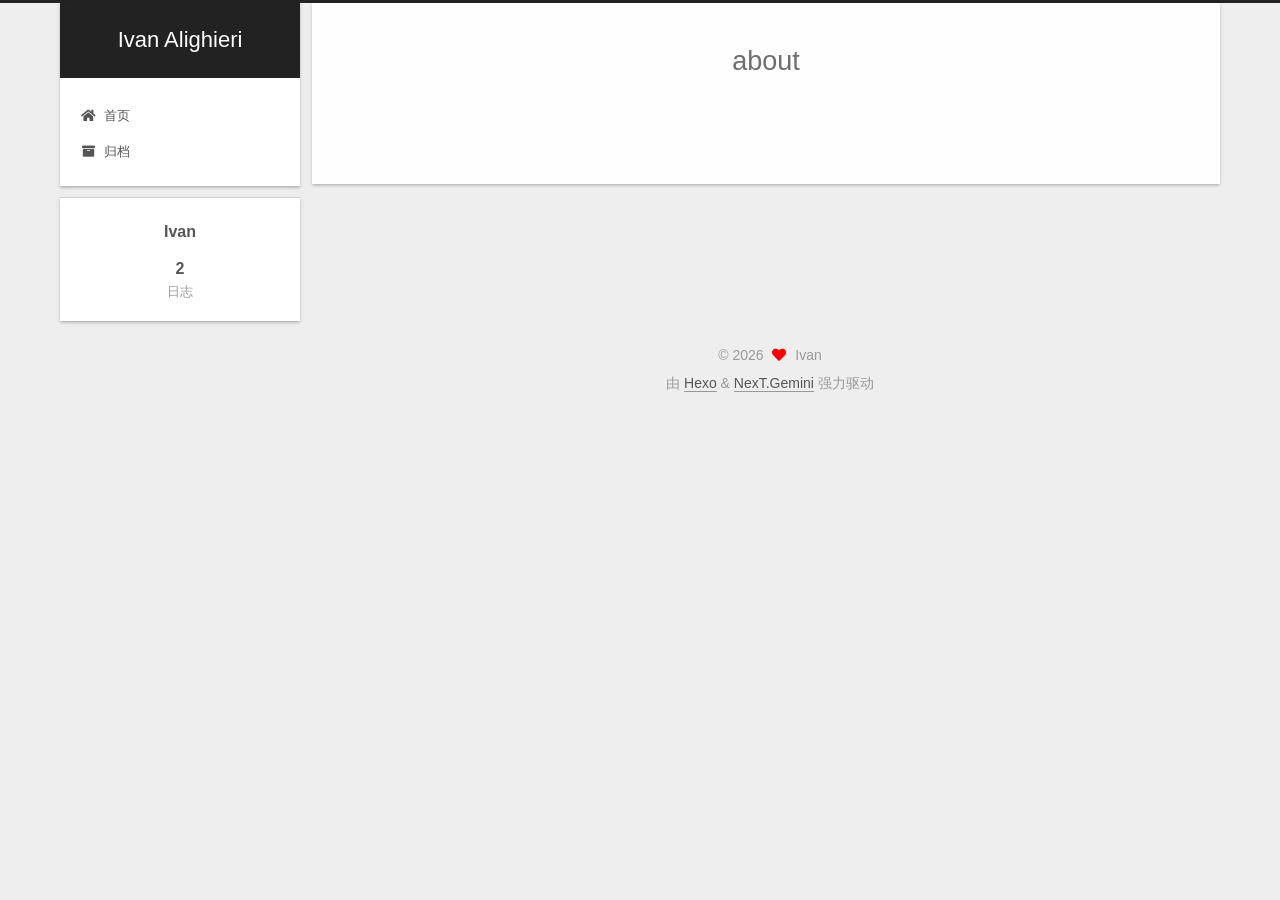
==== about/index.html @ df22a220 "Site updated: 2026-06-18 10:37:59" ====
<!DOCTYPE html>
<html lang="zh-CN">
<head>
  <meta charset="UTF-8">
<meta name="viewport" content="width=device-width, initial-scale=1, maximum-scale=2">
<meta name="theme-color" content="#222">
<meta name="generator" content="Hexo 7.3.0">
  <link rel="apple-touch-icon" sizes="180x180" href="/images/apple-touch-icon-next.png">
  <link rel="icon" type="image/png" sizes="32x32" href="/images/favicon-32x32-next.png">
  <link rel="icon" type="image/png" sizes="16x16" href="/images/favicon-16x16-next.png">
  <link rel="mask-icon" href="/images/logo.svg" color="#222">

<link rel="stylesheet" href="/css/main.css">


<link rel="stylesheet" href="/lib/font-awesome/css/all.min.css">

<script id="hexo-configurations">
    var NexT = window.NexT || {};
    var CONFIG = {"hostname":"example.com","root":"/","scheme":"Gemini","version":"7.8.0","exturl":false,"sidebar":{"position":"left","display":"post","padding":18,"offset":12,"onmobile":false},"copycode":{"enable":false,"show_result":false,"style":null},"back2top":{"enable":true,"sidebar":false,"scrollpercent":false},"bookmark":{"enable":false,"color":"#222","save":"auto"},"fancybox":false,"mediumzoom":false,"lazyload":false,"pangu":false,"comments":{"style":"tabs","active":null,"storage":true,"lazyload":false,"nav":null},"algolia":{"hits":{"per_page":10},"labels":{"input_placeholder":"Search for Posts","hits_empty":"We didn't find any results for the search: ${query}","hits_stats":"${hits} results found in ${time} ms"}},"localsearch":{"enable":false,"trigger":"auto","top_n_per_article":1,"unescape":false,"preload":false},"motion":{"enable":true,"async":false,"transition":{"post_block":"fadeIn","post_header":"slideDownIn","post_body":"slideDownIn","coll_header":"slideLeftIn","sidebar":"slideUpIn"}}};
  </script>

  <meta property="og:type" content="website">
<meta property="og:title" content="about">
<meta property="og:url" content="http://example.com/about/index.html">
<meta property="og:site_name" content="Ivan Alighieri">
<meta property="og:locale" content="zh_CN">
<meta property="article:published_time" content="2026-06-18T02:36:50.000Z">
<meta property="article:modified_time" content="2026-06-18T02:36:50.445Z">
<meta property="article:author" content="Ivan">
<meta name="twitter:card" content="summary">

<link rel="canonical" href="http://example.com/about/">


<script id="page-configurations">
  // https://hexo.io/docs/variables.html
  CONFIG.page = {
    sidebar: "",
    isHome : false,
    isPost : false,
    lang   : 'zh-CN'
  };
</script>

  <title>about | Ivan Alighieri
</title>
  






  <noscript>
  <style>
  .use-motion .brand,
  .use-motion .menu-item,
  .sidebar-inner,
  .use-motion .post-block,
  .use-motion .pagination,
  .use-motion .comments,
  .use-motion .post-header,
  .use-motion .post-body,
  .use-motion .collection-header { opacity: initial; }

  .use-motion .site-title,
  .use-motion .site-subtitle {
    opacity: initial;
    top: initial;
  }

  .use-motion .logo-line-before i { left: initial; }
  .use-motion .logo-line-after i { right: initial; }
  </style>
</noscript>

</head>

<body itemscope itemtype="http://schema.org/WebPage">
  <div class="container use-motion">
    <div class="headband"></div>

    <header class="header" itemscope itemtype="http://schema.org/WPHeader">
      <div class="header-inner"><div class="site-brand-container">
  <div class="site-nav-toggle">
    <div class="toggle" aria-label="切换导航栏">
      <span class="toggle-line toggle-line-first"></span>
      <span class="toggle-line toggle-line-middle"></span>
      <span class="toggle-line toggle-line-last"></span>
    </div>
  </div>

  <div class="site-meta">

    <a href="/" class="brand" rel="start">
      <span class="logo-line-before"><i></i></span>
      <h1 class="site-title">Ivan Alighieri</h1>
      <span class="logo-line-after"><i></i></span>
    </a>
  </div>

  <div class="site-nav-right">
    <div class="toggle popup-trigger">
    </div>
  </div>
</div>




<nav class="site-nav">
  <ul id="menu" class="main-menu menu">
        <li class="menu-item menu-item-home">

    <a href="/" rel="section"><i class="fa fa-home fa-fw"></i>首页</a>

  </li>
        <li class="menu-item menu-item-archives">

    <a href="/archives/" rel="section"><i class="fa fa-archive fa-fw"></i>归档</a>

  </li>
  </ul>
</nav>




</div>
    </header>

    
  <div class="back-to-top">
    <i class="fa fa-arrow-up"></i>
    <span>0%</span>
  </div>


    <main class="main">
      <div class="main-inner">
        <div class="content-wrap">
          
  
  

          <div class="content page posts-expand">
            

    
    
    
    <div class="post-block" lang="zh-CN">
      <header class="post-header">

<h1 class="post-title" itemprop="name headline">about
</h1>

<div class="post-meta">
  

</div>

</header>

      
      
      
      <div class="post-body">
          
      </div>
      
      
      
    </div>
    

    
    
    


          </div>
          

<script>
  window.addEventListener('tabs:register', () => {
    let { activeClass } = CONFIG.comments;
    if (CONFIG.comments.storage) {
      activeClass = localStorage.getItem('comments_active') || activeClass;
    }
    if (activeClass) {
      let activeTab = document.querySelector(`a[href="#comment-${activeClass}"]`);
      if (activeTab) {
        activeTab.click();
      }
    }
  });
  if (CONFIG.comments.storage) {
    window.addEventListener('tabs:click', event => {
      if (!event.target.matches('.tabs-comment .tab-content .tab-pane')) return;
      let commentClass = event.target.classList[1];
      localStorage.setItem('comments_active', commentClass);
    });
  }
</script>

        </div>
          
  
  <div class="toggle sidebar-toggle">
    <span class="toggle-line toggle-line-first"></span>
    <span class="toggle-line toggle-line-middle"></span>
    <span class="toggle-line toggle-line-last"></span>
  </div>

  <aside class="sidebar">
    <div class="sidebar-inner">

      <ul class="sidebar-nav motion-element">
        <li class="sidebar-nav-toc">
          文章目录
        </li>
        <li class="sidebar-nav-overview">
          站点概览
        </li>
      </ul>

      <!--noindex-->
      <div class="post-toc-wrap sidebar-panel">
      </div>
      <!--/noindex-->

      <div class="site-overview-wrap sidebar-panel">
        <div class="site-author motion-element" itemprop="author" itemscope itemtype="http://schema.org/Person">
  <p class="site-author-name" itemprop="name">Ivan</p>
  <div class="site-description" itemprop="description"></div>
</div>
<div class="site-state-wrap motion-element">
  <nav class="site-state">
      <div class="site-state-item site-state-posts">
          <a href="/archives/">
        
          <span class="site-state-item-count">2</span>
          <span class="site-state-item-name">日志</span>
        </a>
      </div>
  </nav>
</div>



      </div>

    </div>
  </aside>
  <div id="sidebar-dimmer"></div>


      </div>
    </main>

    <footer class="footer">
      <div class="footer-inner">
        

        

<div class="copyright">
  
  &copy; 
  <span itemprop="copyrightYear">2026</span>
  <span class="with-love">
    <i class="fa fa-heart"></i>
  </span>
  <span class="author" itemprop="copyrightHolder">Ivan</span>
</div>
  <div class="powered-by">由 <a href="https://hexo.io/" class="theme-link" rel="noopener" target="_blank">Hexo</a> & <a href="https://theme-next.org/" class="theme-link" rel="noopener" target="_blank">NexT.Gemini</a> 强力驱动
  </div>

        








      </div>
    </footer>
  </div>

  
  <script src="/lib/anime.min.js"></script>
  <script src="/lib/velocity/velocity.min.js"></script>
  <script src="/lib/velocity/velocity.ui.min.js"></script>

<script src="/js/utils.js"></script>

<script src="/js/motion.js"></script>


<script src="/js/schemes/pisces.js"></script>


<script src="/js/next-boot.js"></script>




  















  

  

</body>
</html>
---- css/main.css ----
:root {
  --body-bg-color: #eee;
  --content-bg-color: #fff;
  --card-bg-color: #f5f5f5;
  --text-color: #555;
  --blockquote-color: #666;
  --link-color: #555;
  --link-hover-color: #222;
  --brand-color: #fff;
  --brand-hover-color: #fff;
  --table-row-odd-bg-color: #f9f9f9;
  --table-row-hover-bg-color: #f5f5f5;
  --menu-item-bg-color: #f5f5f5;
  --btn-default-bg: #fff;
  --btn-default-color: #555;
  --btn-default-border-color: #555;
  --btn-default-hover-bg: #222;
  --btn-default-hover-color: #fff;
  --btn-default-hover-border-color: #222;
}
html {
  line-height: 1.15; /* 1 */
  -webkit-text-size-adjust: 100%; /* 2 */
}
body {
  margin: 0;
}
main {
  display: block;
}
h1 {
  font-size: 2em;
  margin: 0.67em 0;
}
hr {
  box-sizing: content-box; /* 1 */
  height: 0; /* 1 */
  overflow: visible; /* 2 */
}
pre {
  font-family: monospace, monospace; /* 1 */
  font-size: 1em; /* 2 */
}
a {
  background: transparent;
}
abbr[title] {
  border-bottom: none; /* 1 */
  text-decoration: underline; /* 2 */
  text-decoration: underline dotted; /* 2 */
}
b,
strong {
  font-weight: bolder;
}
code,
kbd,
samp {
  font-family: monospace, monospace; /* 1 */
  font-size: 1em; /* 2 */
}
small {
  font-size: 80%;
}
sub,
sup {
  font-size: 75%;
  line-height: 0;
  position: relative;
  vertical-align: baseline;
}
sub {
  bottom: -0.25em;
}
sup {
  top: -0.5em;
}
img {
  border-style: none;
}
button,
input,
optgroup,
select,
textarea {
  font-family: inherit; /* 1 */
  font-size: 100%; /* 1 */
  line-height: 1.15; /* 1 */
  margin: 0; /* 2 */
}
button,
input {
/* 1 */
  overflow: visible;
}
button,
select {
/* 1 */
  text-transform: none;
}
button,
[type='button'],
[type='reset'],
[type='submit'] {
  -webkit-appearance: button;
}
button::-moz-focus-inner,
[type='button']::-moz-focus-inner,
[type='reset']::-moz-focus-inner,
[type='submit']::-moz-focus-inner {
  border-style: none;
  padding: 0;
}
button:-moz-focusring,
[type='button']:-moz-focusring,
[type='reset']:-moz-focusring,
[type='submit']:-moz-focusring {
  outline: 1px dotted ButtonText;
}
fieldset {
  padding: 0.35em 0.75em 0.625em;
}
legend {
  box-sizing: border-box; /* 1 */
  color: inherit; /* 2 */
  display: table; /* 1 */
  max-width: 100%; /* 1 */
  padding: 0; /* 3 */
  white-space: normal; /* 1 */
}
progress {
  vertical-align: baseline;
}
textarea {
  overflow: auto;
}
[type='checkbox'],
[type='radio'] {
  box-sizing: border-box; /* 1 */
  padding: 0; /* 2 */
}
[type='number']::-webkit-inner-spin-button,
[type='number']::-webkit-outer-spin-button {
  height: auto;
}
[type='search'] {
  outline-offset: -2px; /* 2 */
  -webkit-appearance: textfield; /* 1 */
}
[type='search']::-webkit-search-decoration {
  -webkit-appearance: none;
}
::-webkit-file-upload-button {
  font: inherit; /* 2 */
  -webkit-appearance: button; /* 1 */
}
details {
  display: block;
}
summary {
  display: list-item;
}
template {
  display: none;
}
[hidden] {
  display: none;
}
::selection {
  background: #262a30;
  color: #eee;
}
html,
body {
  height: 100%;
}
body {
  background: var(--body-bg-color);
  color: var(--text-color);
  font-family: 'Lato', "PingFang SC", "Microsoft YaHei", sans-serif;
  font-size: 1em;
  line-height: 2;
}
@media (max-width: 991px) {
  body {
    padding-left: 0 !important;
    padding-right: 0 !important;
  }
}
h1,
h2,
h3,
h4,
h5,
h6 {
  font-family: 'Lato', "PingFang SC", "Microsoft YaHei", sans-serif;
  font-weight: bold;
  line-height: 1.5;
  margin: 20px 0 15px;
}
h1 {
  font-size: 1.5em;
}
h2 {
  font-size: 1.375em;
}
h3 {
  font-size: 1.25em;
}
h4 {
  font-size: 1.125em;
}
h5 {
  font-size: 1em;
}
h6 {
  font-size: 0.875em;
}
p {
  margin: 0 0 20px 0;
}
a,
span.exturl {
  border-bottom: 1px solid #999;
  color: var(--link-color);
  outline: 0;
  text-decoration: none;
  overflow-wrap: break-word;
  word-wrap: break-word;
  cursor: pointer;
}
a:hover,
span.exturl:hover {
  border-bottom-color: var(--link-hover-color);
  color: var(--link-hover-color);
}
iframe,
img,
video {
  display: block;
  margin-left: auto;
  margin-right: auto;
  max-width: 100%;
}
hr {
  background-image: repeating-linear-gradient(-45deg, #ddd, #ddd 4px, transparent 4px, transparent 8px);
  border: 0;
  height: 3px;
  margin: 40px 0;
}
blockquote {
  border-left: 4px solid #ddd;
  color: var(--blockquote-color);
  margin: 0;
  padding: 0 15px;
}
blockquote cite::before {
  content: '-';
  padding: 0 5px;
}
dt {
  font-weight: bold;
}
dd {
  margin: 0;
  padding: 0;
}
kbd {
  background-color: #f5f5f5;
  background-image: linear-gradient(#eee, #fff, #eee);
  border: 1px solid #ccc;
  border-radius: 0.2em;
  box-shadow: 0.1em 0.1em 0.2em rgba(0,0,0,0.1);
  color: #555;
  font-family: inherit;
  padding: 0.1em 0.3em;
  white-space: nowrap;
}
.table-container {
  overflow: auto;
}
table {
  border-collapse: collapse;
  border-spacing: 0;
  font-size: 0.875em;
  margin: 0 0 20px 0;
  width: 100%;
}
tbody tr:nth-of-type(odd) {
  background: var(--table-row-odd-bg-color);
}
tbody tr:hover {
  background: var(--table-row-hover-bg-color);
}
caption,
th,
td {
  font-weight: normal;
  padding: 8px;
  vertical-align: middle;
}
th,
td {
  border: 1px solid #ddd;
  border-bottom: 3px solid #ddd;
}
th {
  font-weight: 700;
  padding-bottom: 10px;
}
td {
  border-bottom-width: 1px;
}
.btn {
  background: var(--btn-default-bg);
  border: 2px solid var(--btn-default-border-color);
  border-radius: 2px;
  color: var(--btn-default-color);
  display: inline-block;
  font-size: 0.875em;
  line-height: 2;
  padding: 0 20px;
  text-decoration: none;
  transition-property: background-color;
  transition-delay: 0s;
  transition-duration: 0.2s;
  transition-timing-function: ease-in-out;
}
.btn:hover {
  background: var(--btn-default-hover-bg);
  border-color: var(--btn-default-hover-border-color);
  color: var(--btn-default-hover-color);
}
.btn + .btn {
  margin: 0 0 8px 8px;
}
.btn .fa-fw {
  text-align: left;
  width: 1.285714285714286em;
}
.toggle {
  line-height: 0;
}
.toggle .toggle-line {
  background: #fff;
  display: inline-block;
  height: 2px;
  left: 0;
  position: relative;
  top: 0;
  transition: all 0.4s;
  vertical-align: top;
  width: 100%;
}
.toggle .toggle-line:not(:first-child) {
  margin-top: 3px;
}
.toggle.toggle-arrow .toggle-line-first {
  left: 50%;
  top: 2px;
  transform: rotate(45deg);
  width: 50%;
}
.toggle.toggle-arrow .toggle-line-middle {
  left: 2px;
  width: 90%;
}
.toggle.toggle-arrow .toggle-line-last {
  left: 50%;
  top: -2px;
  transform: rotate(-45deg);
  width: 50%;
}
.toggle.toggle-close .toggle-line-first {
  transform: rotate(-45deg);
  top: 5px;
}
.toggle.toggle-close .toggle-line-middle {
  opacity: 0;
}
.toggle.toggle-close .toggle-line-last {
  transform: rotate(45deg);
  top: -5px;
}
.highlight,
pre {
  background: #f7f7f7;
  color: #4d4d4c;
  line-height: 1.6;
  margin: 0 auto 20px;
}
pre,
code {
  font-family: consolas, Menlo, monospace, "PingFang SC", "Microsoft YaHei";
}
code {
  background: #eee;
  border-radius: 3px;
  color: #555;
  padding: 2px 4px;
  overflow-wrap: break-word;
  word-wrap: break-word;
}
.highlight *::selection {
  background: #d6d6d6;
}
.highlight pre {
  border: 0;
  margin: 0;
  padding: 10px 0;
}
.highlight table {
  border: 0;
  margin: 0;
  width: auto;
}
.highlight td {
  border: 0;
  padding: 0;
}
.highlight figcaption {
  background: #eff2f3;
  color: #4d4d4c;
  display: flex;
  font-size: 0.875em;
  justify-content: space-between;
  line-height: 1.2;
  padding: 0.5em;
}
.highlight figcaption a {
  color: #4d4d4c;
}
.highlight figcaption a:hover {
  border-bottom-color: #4d4d4c;
}
.highlight .gutter {
  -moz-user-select: none;
  -ms-user-select: none;
  -webkit-user-select: none;
  user-select: none;
}
.highlight .gutter pre {
  background: #eff2f3;
  color: #869194;
  padding-left: 10px;
  padding-right: 10px;
  text-align: right;
}
.highlight .code pre {
  background: #f7f7f7;
  padding-left: 10px;
  width: 100%;
}
.gist table {
  width: auto;
}
.gist table td {
  border: 0;
}
pre {
  overflow: auto;
  padding: 10px;
}
pre code {
  background: none;
  color: #4d4d4c;
  font-size: 0.875em;
  padding: 0;
  text-shadow: none;
}
pre .deletion {
  background: #fdd;
}
pre .addition {
  background: #dfd;
}
pre .meta {
  color: #eab700;
  -moz-user-select: none;
  -ms-user-select: none;
  -webkit-user-select: none;
  user-select: none;
}
pre .comment {
  color: #8e908c;
}
pre .variable,
pre .attribute,
pre .tag,
pre .name,
pre .regexp,
pre .ruby .constant,
pre .xml .tag .title,
pre .xml .pi,
pre .xml .doctype,
pre .html .doctype,
pre .css .id,
pre .css .class,
pre .css .pseudo {
  color: #c82829;
}
pre .number,
pre .preprocessor,
pre .built_in,
pre .builtin-name,
pre .literal,
pre .params,
pre .constant,
pre .command {
  color: #f5871f;
}
pre .ruby .class .title,
pre .css .rules .attribute,
pre .string,
pre .symbol,
pre .value,
pre .inheritance,
pre .header,
pre .ruby .symbol,
pre .xml .cdata,
pre .special,
pre .formula {
  color: #718c00;
}
pre .title,
pre .css .hexcolor {
  color: #3e999f;
}
pre .function,
pre .python .decorator,
pre .python .title,
pre .ruby .function .title,
pre .ruby .title .keyword,
pre .perl .sub,
pre .javascript .title,
pre .coffeescript .title {
  color: #4271ae;
}
pre .keyword,
pre .javascript .function {
  color: #8959a8;
}
.blockquote-center {
  border-left: none;
  margin: 40px 0;
  padding: 0;
  position: relative;
  text-align: center;
}
.blockquote-center .fa {
  display: block;
  opacity: 0.6;
  position: absolute;
  width: 100%;
}
.blockquote-center .fa-quote-left {
  border-top: 1px solid #ccc;
  text-align: left;
  top: -20px;
}
.blockquote-center .fa-quote-right {
  border-bottom: 1px solid #ccc;
  text-align: right;
  bottom: -20px;
}
.blockquote-center p,
.blockquote-center div {
  text-align: center;
}
.post-body .group-picture img {
  margin: 0 auto;
  padding: 0 3px;
}
.group-picture-row {
  margin-bottom: 6px;
  overflow: hidden;
}
.group-picture-column {
  float: left;
  margin-bottom: 10px;
}
.post-body .label {
  color: #555;
  display: inline;
  padding: 0 2px;
}
.post-body .label.default {
  background: #f0f0f0;
}
.post-body .label.primary {
  background: #efe6f7;
}
.post-body .label.info {
  background: #e5f2f8;
}
.post-body .label.success {
  background: #e7f4e9;
}
.post-body .label.warning {
  background: #fcf6e1;
}
.post-body .label.danger {
  background: #fae8eb;
}
.post-body .tabs {
  margin-bottom: 20px;
}
.post-body .tabs,
.tabs-comment {
  display: block;
  padding-top: 10px;
  position: relative;
}
.post-body .tabs ul.nav-tabs,
.tabs-comment ul.nav-tabs {
  display: flex;
  flex-wrap: wrap;
  margin: 0;
  margin-bottom: -1px;
  padding: 0;
}
@media (max-width: 413px) {
  .post-body .tabs ul.nav-tabs,
  .tabs-comment ul.nav-tabs {
    display: block;
    margin-bottom: 5px;
  }
}
.post-body .tabs ul.nav-tabs li.tab,
.tabs-comment ul.nav-tabs li.tab {
  border-bottom: 1px solid #ddd;
  border-left: 1px solid transparent;
  border-right: 1px solid transparent;
  border-top: 3px solid transparent;
  flex-grow: 1;
  list-style-type: none;
  border-radius: 0 0 0 0;
}
@media (max-width: 413px) {
  .post-body .tabs ul.nav-tabs li.tab,
  .tabs-comment ul.nav-tabs li.tab {
    border-bottom: 1px solid transparent;
    border-left: 3px solid transparent;
    border-right: 1px solid transparent;
    border-top: 1px solid transparent;
  }
}
@media (max-width: 413px) {
  .post-body .tabs ul.nav-tabs li.tab,
  .tabs-comment ul.nav-tabs li.tab {
    border-radius: 0;
  }
}
.post-body .tabs ul.nav-tabs li.tab a,
.tabs-comment ul.nav-tabs li.tab a {
  border-bottom: initial;
  display: block;
  line-height: 1.8;
  outline: 0;
  padding: 0.25em 0.75em;
  text-align: center;
  transition-delay: 0s;
  transition-duration: 0.2s;
  transition-timing-function: ease-out;
}
.post-body .tabs ul.nav-tabs li.tab a i,
.tabs-comment ul.nav-tabs li.tab a i {
  width: 1.285714285714286em;
}
.post-body .tabs ul.nav-tabs li.tab.active,
.tabs-comment ul.nav-tabs li.tab.active {
  border-bottom: 1px solid transparent;
  border-left: 1px solid #ddd;
  border-right: 1px solid #ddd;
  border-top: 3px solid #fc6423;
}
@media (max-width: 413px) {
  .post-body .tabs ul.nav-tabs li.tab.active,
  .tabs-comment ul.nav-tabs li.tab.active {
    border-bottom: 1px solid #ddd;
    border-left: 3px solid #fc6423;
    border-right: 1px solid #ddd;
    border-top: 1px solid #ddd;
  }
}
.post-body .tabs ul.nav-tabs li.tab.active a,
.tabs-comment ul.nav-tabs li.tab.active a {
  color: var(--link-color);
  cursor: default;
}
.post-body .tabs .tab-content .tab-pane,
.tabs-comment .tab-content .tab-pane {
  border: 1px solid #ddd;
  border-top: 0;
  padding: 20px 20px 0 20px;
  border-radius: 0;
}
.post-body .tabs .tab-content .tab-pane:not(.active),
.tabs-comment .tab-content .tab-pane:not(.active) {
  display: none;
}
.post-body .tabs .tab-content .tab-pane.active,
.tabs-comment .tab-content .tab-pane.active {
  display: block;
}
.post-body .tabs .tab-content .tab-pane.active:nth-of-type(1),
.tabs-comment .tab-content .tab-pane.active:nth-of-type(1) {
  border-radius: 0 0 0 0;
}
@media (max-width: 413px) {
  .post-body .tabs .tab-content .tab-pane.active:nth-of-type(1),
  .tabs-comment .tab-content .tab-pane.active:nth-of-type(1) {
    border-radius: 0;
  }
}
.post-body .note {
  border-radius: 3px;
  margin-bottom: 20px;
  padding: 1em;
  position: relative;
  border: 1px solid #eee;
  border-left-width: 5px;
}
.post-body .note h2,
.post-body .note h3,
.post-body .note h4,
.post-body .note h5,
.post-body .note h6 {
  margin-top: 0;
  border-bottom: initial;
  margin-bottom: 0;
  padding-top: 0;
}
.post-body .note p:first-child,
.post-body .note ul:first-child,
.post-body .note ol:first-child,
.post-body .note table:first-child,
.post-body .note pre:first-child,
.post-body .note blockquote:first-child,
.post-body .note img:first-child {
  margin-top: 0;
}
.post-body .note p:last-child,
.post-body .note ul:last-child,
.post-body .note ol:last-child,
.post-body .note table:last-child,
.post-body .note pre:last-child,
.post-body .note blockquote:last-child,
.post-body .note img:last-child {
  margin-bottom: 0;
}
.post-body .note.default {
  border-left-color: #777;
}
.post-body .note.default h2,
.post-body .note.default h3,
.post-body .note.default h4,
.post-body .note.default h5,
.post-body .note.default h6 {
  color: #777;
}
.post-body .note.primary {
  border-left-color: #6f42c1;
}
.post-body .note.primary h2,
.post-body .note.primary h3,
.post-body .note.primary h4,
.post-body .note.primary h5,
.post-body .note.primary h6 {
  color: #6f42c1;
}
.post-body .note.info {
  border-left-color: #428bca;
}
.post-body .note.info h2,
.post-body .note.info h3,
.post-body .note.info h4,
.post-body .note.info h5,
.post-body .note.info h6 {
  color: #428bca;
}
.post-body .note.success {
  border-left-color: #5cb85c;
}
.post-body .note.success h2,
.post-body .note.success h3,
.post-body .note.success h4,
.post-body .note.success h5,
.post-body .note.success h6 {
  color: #5cb85c;
}
.post-body .note.warning {
  border-left-color: #f0ad4e;
}
.post-body .note.warning h2,
.post-body .note.warning h3,
.post-body .note.warning h4,
.post-body .note.warning h5,
.post-body .note.warning h6 {
  color: #f0ad4e;
}
.post-body .note.danger {
  border-left-color: #d9534f;
}
.post-body .note.danger h2,
.post-body .note.danger h3,
.post-body .note.danger h4,
.post-body .note.danger h5,
.post-body .note.danger h6 {
  color: #d9534f;
}
.pagination .prev,
.pagination .next,
.pagination .page-number,
.pagination .space {
  display: inline-block;
  margin: 0 10px;
  padding: 0 11px;
  position: relative;
  top: -1px;
}
@media (max-width: 767px) {
  .pagination .prev,
  .pagination .next,
  .pagination .page-number,
  .pagination .space {
    margin: 0 5px;
  }
}
.pagination {
  border-top: 1px solid #eee;
  margin: 120px 0 0;
  text-align: center;
}
.pagination .prev,
.pagination .next,
.pagination .page-number {
  border-bottom: 0;
  border-top: 1px solid #eee;
  transition-property: border-color;
  transition-delay: 0s;
  transition-duration: 0.2s;
  transition-timing-function: ease-in-out;
}
.pagination .prev:hover,
.pagination .next:hover,
.pagination .page-number:hover {
  border-top-color: #222;
}
.pagination .space {
  margin: 0;
  padding: 0;
}
.pagination .prev {
  margin-left: 0;
}
.pagination .next {
  margin-right: 0;
}
.pagination .page-number.current {
  background: #ccc;
  border-top-color: #ccc;
  color: #fff;
}
@media (max-width: 767px) {
  .pagination {
    border-top: none;
  }
  .pagination .prev,
  .pagination .next,
  .pagination .page-number {
    border-bottom: 1px solid #eee;
    border-top: 0;
    margin-bottom: 10px;
    padding: 0 10px;
  }
  .pagination .prev:hover,
  .pagination .next:hover,
  .pagination .page-number:hover {
    border-bottom-color: #222;
  }
}
.comments {
  margin-top: 60px;
  overflow: hidden;
}
.comment-button-group {
  display: flex;
  flex-wrap: wrap-reverse;
  justify-content: center;
  margin: 1em 0;
}
.comment-button-group .comment-button {
  margin: 0.1em 0.2em;
}
.comment-button-group .comment-button.active {
  background: var(--btn-default-hover-bg);
  border-color: var(--btn-default-hover-border-color);
  color: var(--btn-default-hover-color);
}
.comment-position {
  display: none;
}
.comment-position.active {
  display: block;
}
.tabs-comment {
  background: var(--content-bg-color);
  margin-top: 4em;
  padding-top: 0;
}
.tabs-comment .comments {
  border: 0;
  box-shadow: none;
  margin-top: 0;
  padding-top: 0;
}
.container {
  min-height: 100%;
  position: relative;
}
.main-inner {
  margin: 0 auto;
  width: calc(100% - 20px);
}
@media (min-width: 1200px) {
  .main-inner {
    width: 1160px;
  }
}
@media (min-width: 1600px) {
  .main-inner {
    width: 73%;
  }
}
@media (max-width: 767px) {
  .content-wrap {
    padding: 0 20px;
  }
}
.header {
  background: transparent;
}
.header-inner {
  margin: 0 auto;
  width: calc(100% - 20px);
}
@media (min-width: 1200px) {
  .header-inner {
    width: 1160px;
  }
}
@media (min-width: 1600px) {
  .header-inner {
    width: 73%;
  }
}
.site-brand-container {
  display: flex;
  flex-shrink: 0;
  padding: 0 10px;
}
.headband {
  background: #222;
  height: 3px;
}
.site-meta {
  flex-grow: 1;
  text-align: center;
}
@media (max-width: 767px) {
  .site-meta {
    text-align: center;
  }
}
.brand {
  border-bottom: none;
  color: var(--brand-color);
  display: inline-block;
  line-height: 1.375em;
  padding: 0 40px;
  position: relative;
}
.brand:hover {
  color: var(--brand-hover-color);
}
.site-title {
  font-family: 'Lato', "PingFang SC", "Microsoft YaHei", sans-serif;
  font-size: 1.375em;
  font-weight: normal;
  margin: 0;
}
.site-subtitle {
  color: #ddd;
  font-size: 0.8125em;
  margin: 10px 0;
}
.use-motion .brand {
  opacity: 0;
}
.use-motion .site-title,
.use-motion .site-subtitle,
.use-motion .custom-logo-image {
  opacity: 0;
  position: relative;
  top: -10px;
}
.site-nav-toggle,
.site-nav-right {
  display: none;
}
@media (max-width: 767px) {
  .site-nav-toggle,
  .site-nav-right {
    display: flex;
    flex-direction: column;
    justify-content: center;
  }
}
.site-nav-toggle .toggle,
.site-nav-right .toggle {
  color: var(--text-color);
  padding: 10px;
  width: 22px;
}
.site-nav-toggle .toggle .toggle-line,
.site-nav-right .toggle .toggle-line {
  background: var(--text-color);
  border-radius: 1px;
}
.site-nav {
  display: block;
}
@media (max-width: 767px) {
  .site-nav {
    clear: both;
    display: none;
  }
}
.site-nav.site-nav-on {
  display: block;
}
.menu {
  margin-top: 20px;
  padding-left: 0;
  text-align: center;
}
.menu-item {
  display: inline-block;
  list-style: none;
  margin: 0 10px;
}
@media (max-width: 767px) {
  .menu-item {
    display: block;
    margin-top: 10px;
  }
  .menu-item.menu-item-search {
    display: none;
  }
}
.menu-item a,
.menu-item span.exturl {
  border-bottom: 0;
  display: block;
  font-size: 0.8125em;
  transition-property: border-color;
  transition-delay: 0s;
  transition-duration: 0.2s;
  transition-timing-function: ease-in-out;
}
@media (hover: none) {
  .menu-item a:hover,
  .menu-item span.exturl:hover {
    border-bottom-color: transparent !important;
  }
}
.menu-item .fa,
.menu-item .fab,
.menu-item .far,
.menu-item .fas {
  margin-right: 8px;
}
.menu-item .badge {
  display: inline-block;
  font-weight: bold;
  line-height: 1;
  margin-left: 0.35em;
  margin-top: 0.35em;
  text-align: center;
  white-space: nowrap;
}
@media (max-width: 767px) {
  .menu-item .badge {
    float: right;
    margin-left: 0;
  }
}
.menu-item-active a,
.menu .menu-item a:hover,
.menu .menu-item span.exturl:hover {
  background: var(--menu-item-bg-color);
}
.use-motion .menu-item {
  opacity: 0;
}
.sidebar {
  background: #222;
  bottom: 0;
  box-shadow: inset 0 2px 6px #000;
  position: fixed;
  top: 0;
}
@media (max-width: 991px) {
  .sidebar {
    display: none;
  }
}
.sidebar-inner {
  color: #999;
  padding: 18px 10px;
  text-align: center;
}
.cc-license {
  margin-top: 10px;
  text-align: center;
}
.cc-license .cc-opacity {
  border-bottom: none;
  opacity: 0.7;
}
.cc-license .cc-opacity:hover {
  opacity: 0.9;
}
.cc-license img {
  display: inline-block;
}
.site-author-image {
  border: 1px solid #eee;
  display: block;
  margin: 0 auto;
  max-width: 120px;
  padding: 2px;
}
.site-author-name {
  color: var(--text-color);
  font-weight: 600;
  margin: 0;
  text-align: center;
}
.site-description {
  color: #999;
  font-size: 0.8125em;
  margin-top: 0;
  text-align: center;
}
.links-of-author {
  margin-top: 15px;
}
.links-of-author a,
.links-of-author span.exturl {
  border-bottom-color: #555;
  display: inline-block;
  font-size: 0.8125em;
  margin-bottom: 10px;
  margin-right: 10px;
  vertical-align: middle;
}
.links-of-author a::before,
.links-of-author span.exturl::before {
  background: #79832e;
  border-radius: 50%;
  content: ' ';
  display: inline-block;
  height: 4px;
  margin-right: 3px;
  vertical-align: middle;
  width: 4px;
}
.sidebar-button {
  margin-top: 15px;
}
.sidebar-button a {
  border: 1px solid #fc6423;
  border-radius: 4px;
  color: #fc6423;
  display: inline-block;
  padding: 0 15px;
}
.sidebar-button a .fa,
.sidebar-button a .fab,
.sidebar-button a .far,
.sidebar-button a .fas {
  margin-right: 5px;
}
.sidebar-button a:hover {
  background: #fc6423;
  border: 1px solid #fc6423;
  color: #fff;
}
.sidebar-button a:hover .fa,
.sidebar-button a:hover .fab,
.sidebar-button a:hover .far,
.sidebar-button a:hover .fas {
  color: #fff;
}
.links-of-blogroll {
  font-size: 0.8125em;
  margin-top: 10px;
}
.links-of-blogroll-title {
  font-size: 0.875em;
  font-weight: 600;
  margin-top: 0;
}
.links-of-blogroll-list {
  list-style: none;
  margin: 0;
  padding: 0;
}
#sidebar-dimmer {
  display: none;
}
@media (max-width: 767px) {
  #sidebar-dimmer {
    background: #000;
    display: block;
    height: 100%;
    left: 100%;
    opacity: 0;
    position: fixed;
    top: 0;
    width: 100%;
    z-index: 1100;
  }
  .sidebar-active + #sidebar-dimmer {
    opacity: 0.7;
    transform: translateX(-100%);
    transition: opacity 0.5s;
  }
}
.sidebar-nav {
  margin: 0;
  padding-bottom: 20px;
  padding-left: 0;
}
.sidebar-nav li {
  border-bottom: 1px solid transparent;
  color: var(--text-color);
  cursor: pointer;
  display: inline-block;
  font-size: 0.875em;
}
.sidebar-nav li.sidebar-nav-overview {
  margin-left: 10px;
}
.sidebar-nav li:hover {
  color: #fc6423;
}
.sidebar-nav .sidebar-nav-active {
  border-bottom-color: #fc6423;
  color: #fc6423;
}
.sidebar-nav .sidebar-nav-active:hover {
  color: #fc6423;
}
.sidebar-panel {
  display: none;
  overflow-x: hidden;
  overflow-y: auto;
}
.sidebar-panel-active {
  display: block;
}
.sidebar-toggle {
  background: #222;
  bottom: 45px;
  cursor: pointer;
  height: 14px;
  left: 30px;
  padding: 5px;
  position: fixed;
  width: 14px;
  z-index: 1300;
}
@media (max-width: 991px) {
  .sidebar-toggle {
    left: 20px;
    opacity: 0.8;
    display: none;
  }
}
.sidebar-toggle:hover .toggle-line {
  background: #fc6423;
}
.post-toc {
  font-size: 0.875em;
}
.post-toc ol {
  list-style: none;
  margin: 0;
  padding: 0 2px 5px 10px;
  text-align: left;
}
.post-toc ol > ol {
  padding-left: 0;
}
.post-toc ol a {
  transition-property: all;
  transition-delay: 0s;
  transition-duration: 0.2s;
  transition-timing-function: ease-in-out;
}
.post-toc .nav-item {
  line-height: 1.8;
  overflow: hidden;
  text-overflow: ellipsis;
  white-space: nowrap;
}
.post-toc .nav .nav-child {
  display: none;
}
.post-toc .nav .active > .nav-child {
  display: block;
}
.post-toc .nav .active-current > .nav-child {
  display: block;
}
.post-toc .nav .active-current > .nav-child > .nav-item {
  display: block;
}
.post-toc .nav .active > a {
  border-bottom-color: #fc6423;
  color: #fc6423;
}
.post-toc .nav .active-current > a {
  color: #fc6423;
}
.post-toc .nav .active-current > a:hover {
  color: #fc6423;
}
.site-state {
  display: flex;
  justify-content: center;
  line-height: 1.4;
  margin-top: 10px;
  overflow: hidden;
  text-align: center;
  white-space: nowrap;
}
.site-state-item {
  padding: 0 15px;
}
.site-state-item:not(:first-child) {
  border-left: 1px solid #eee;
}
.site-state-item a {
  border-bottom: none;
}
.site-state-item-count {
  display: block;
  font-size: 1em;
  font-weight: 600;
  text-align: center;
}
.site-state-item-name {
  color: #999;
  font-size: 0.8125em;
}
.footer {
  color: #999;
  font-size: 0.875em;
  padding: 20px 0;
}
.footer.footer-fixed {
  bottom: 0;
  left: 0;
  position: absolute;
  right: 0;
}
.footer-inner {
  box-sizing: border-box;
  margin: 0 auto;
  text-align: center;
  width: calc(100% - 20px);
}
@media (min-width: 1200px) {
  .footer-inner {
    width: 1160px;
  }
}
@media (min-width: 1600px) {
  .footer-inner {
    width: 73%;
  }
}
.languages {
  display: inline-block;
  font-size: 1.125em;
  position: relative;
}
.languages .lang-select-label span {
  margin: 0 0.5em;
}
.languages .lang-select {
  height: 100%;
  left: 0;
  opacity: 0;
  position: absolute;
  top: 0;
  width: 100%;
}
.with-love {
  color: #ff0000;
  display: inline-block;
  margin: 0 5px;
}
.powered-by,
.theme-info {
  display: inline-block;
}
@-moz-keyframes iconAnimate {
  0%, 100% {
    transform: scale(1);
  }
  10%, 30% {
    transform: scale(0.9);
  }
  20%, 40%, 60%, 80% {
    transform: scale(1.1);
  }
  50%, 70% {
    transform: scale(1.1);
  }
}
@-webkit-keyframes iconAnimate {
  0%, 100% {
    transform: scale(1);
  }
  10%, 30% {
    transform: scale(0.9);
  }
  20%, 40%, 60%, 80% {
    transform: scale(1.1);
  }
  50%, 70% {
    transform: scale(1.1);
  }
}
@-o-keyframes iconAnimate {
  0%, 100% {
    transform: scale(1);
  }
  10%, 30% {
    transform: scale(0.9);
  }
  20%, 40%, 60%, 80% {
    transform: scale(1.1);
  }
  50%, 70% {
    transform: scale(1.1);
  }
}
@keyframes iconAnimate {
  0%, 100% {
    transform: scale(1);
  }
  10%, 30% {
    transform: scale(0.9);
  }
  20%, 40%, 60%, 80% {
    transform: scale(1.1);
  }
  50%, 70% {
    transform: scale(1.1);
  }
}
.back-to-top {
  font-size: 12px;
  text-align: center;
  transition-delay: 0s;
  transition-duration: 0.2s;
  transition-timing-function: ease-in-out;
}
.back-to-top {
  background: #222;
  bottom: -100px;
  box-sizing: border-box;
  color: #fff;
  cursor: pointer;
  left: 30px;
  opacity: 0.6;
  padding: 0 6px;
  position: fixed;
  transition-property: bottom;
  z-index: 1300;
  width: 24px;
}
.back-to-top span {
  display: none;
}
.back-to-top:hover {
  color: #fc6423;
}
.back-to-top.back-to-top-on {
  bottom: 30px;
}
@media (max-width: 991px) {
  .back-to-top {
    left: 20px;
    opacity: 0.8;
  }
}
.post-body {
  font-family: 'Lato', "PingFang SC", "Microsoft YaHei", sans-serif;
  overflow-wrap: break-word;
  word-wrap: break-word;
}
@media (min-width: 1200px) {
  .post-body {
    font-size: 1.125em;
  }
}
.post-body .exturl .fa {
  font-size: 0.875em;
  margin-left: 4px;
}
.post-body .image-caption,
.post-body .figure .caption {
  color: #999;
  font-size: 0.875em;
  font-weight: bold;
  line-height: 1;
  margin: -20px auto 15px;
  text-align: center;
}
.post-sticky-flag {
  display: inline-block;
  transform: rotate(30deg);
}
.post-button {
  margin-top: 40px;
  text-align: center;
}
.use-motion .post-block,
.use-motion .pagination,
.use-motion .comments {
  opacity: 0;
}
.use-motion .post-header {
  opacity: 0;
}
.use-motion .post-body {
  opacity: 0;
}
.use-motion .collection-header {
  opacity: 0;
}
.posts-collapse {
  margin-left: 35px;
  position: relative;
}
@media (max-width: 767px) {
  .posts-collapse {
    margin-left: 0px;
    margin-right: 0px;
  }
}
.posts-collapse .collection-title {
  font-size: 1.125em;
  position: relative;
}
.posts-collapse .collection-title::before {
  background: #999;
  border: 1px solid #fff;
  border-radius: 50%;
  content: ' ';
  height: 10px;
  left: 0;
  margin-left: -6px;
  margin-top: -4px;
  position: absolute;
  top: 50%;
  width: 10px;
}
.posts-collapse .collection-year {
  font-size: 1.5em;
  font-weight: bold;
  margin: 60px 0;
  position: relative;
}
.posts-collapse .collection-year::before {
  background: #bbb;
  border-radius: 50%;
  content: ' ';
  height: 8px;
  left: 0;
  margin-left: -4px;
  margin-top: -4px;
  position: absolute;
  top: 50%;
  width: 8px;
}
.posts-collapse .collection-header {
  display: block;
  margin: 0 0 0 20px;
}
.posts-collapse .collection-header small {
  color: #bbb;
  margin-left: 5px;
}
.posts-collapse .post-header {
  border-bottom: 1px dashed #ccc;
  margin: 30px 0;
  padding-left: 15px;
  position: relative;
  transition-property: border;
  transition-delay: 0s;
  transition-duration: 0.2s;
  transition-timing-function: ease-in-out;
}
.posts-collapse .post-header::before {
  background: #bbb;
  border: 1px solid #fff;
  border-radius: 50%;
  content: ' ';
  height: 6px;
  left: 0;
  margin-left: -4px;
  position: absolute;
  top: 0.75em;
  transition-property: background;
  width: 6px;
  transition-delay: 0s;
  transition-duration: 0.2s;
  transition-timing-function: ease-in-out;
}
.posts-collapse .post-header:hover {
  border-bottom-color: #666;
}
.posts-collapse .post-header:hover::before {
  background: #222;
}
.posts-collapse .post-meta {
  display: inline;
  font-size: 0.75em;
  margin-right: 10px;
}
.posts-collapse .post-title {
  display: inline;
}
.posts-collapse .post-title a,
.posts-collapse .post-title span.exturl {
  border-bottom: none;
  color: var(--link-color);
}
.posts-collapse .post-title .fa-external-link-alt {
  font-size: 0.875em;
  margin-left: 5px;
}
.posts-collapse::before {
  background: #f5f5f5;
  content: ' ';
  height: 100%;
  left: 0;
  margin-left: -2px;
  position: absolute;
  top: 1.25em;
  width: 4px;
}
.post-eof {
  background: #ccc;
  height: 1px;
  margin: 80px auto 60px;
  text-align: center;
  width: 8%;
}
.post-block:last-of-type .post-eof {
  display: none;
}
.content {
  padding-top: 40px;
}
@media (min-width: 992px) {
  .post-body {
    text-align: justify;
  }
}
@media (max-width: 991px) {
  .post-body {
    text-align: justify;
  }
}
.post-body h1,
.post-body h2,
.post-body h3,
.post-body h4,
.post-body h5,
.post-body h6 {
  padding-top: 10px;
}
.post-body h1 .header-anchor,
.post-body h2 .header-anchor,
.post-body h3 .header-anchor,
.post-body h4 .header-anchor,
.post-body h5 .header-anchor,
.post-body h6 .header-anchor {
  border-bottom-style: none;
  color: #ccc;
  float: right;
  margin-left: 10px;
  visibility: hidden;
}
.post-body h1 .header-anchor:hover,
.post-body h2 .header-anchor:hover,
.post-body h3 .header-anchor:hover,
.post-body h4 .header-anchor:hover,
.post-body h5 .header-anchor:hover,
.post-body h6 .header-anchor:hover {
  color: inherit;
}
.post-body h1:hover .header-anchor,
.post-body h2:hover .header-anchor,
.post-body h3:hover .header-anchor,
.post-body h4:hover .header-anchor,
.post-body h5:hover .header-anchor,
.post-body h6:hover .header-anchor {
  visibility: visible;
}
.post-body iframe,
.post-body img,
.post-body video {
  margin-bottom: 20px;
}
.post-body .video-container {
  height: 0;
  margin-bottom: 20px;
  overflow: hidden;
  padding-top: 75%;
  position: relative;
  width: 100%;
}
.post-body .video-container iframe,
.post-body .video-container object,
.post-body .video-container embed {
  height: 100%;
  left: 0;
  margin: 0;
  position: absolute;
  top: 0;
  width: 100%;
}
.post-gallery {
  align-items: center;
  display: grid;
  grid-gap: 10px;
  grid-template-columns: 1fr 1fr 1fr;
  margin-bottom: 20px;
}
@media (max-width: 767px) {
  .post-gallery {
    grid-template-columns: 1fr 1fr;
  }
}
.post-gallery a {
  border: 0;
}
.post-gallery img {
  margin: 0;
}
.posts-expand .post-header {
  font-size: 1.125em;
}
.posts-expand .post-title {
  font-size: 1.5em;
  font-weight: normal;
  margin: initial;
  text-align: center;
  overflow-wrap: break-word;
  word-wrap: break-word;
}
.posts-expand .post-title-link {
  border-bottom: none;
  color: var(--link-color);
  display: inline-block;
  position: relative;
  vertical-align: top;
}
.posts-expand .post-title-link::before {
  background: var(--link-color);
  bottom: 0;
  content: '';
  height: 2px;
  left: 0;
  position: absolute;
  transform: scaleX(0);
  visibility: hidden;
  width: 100%;
  transition-delay: 0s;
  transition-duration: 0.2s;
  transition-timing-function: ease-in-out;
}
.posts-expand .post-title-link:hover::before {
  transform: scaleX(1);
  visibility: visible;
}
.posts-expand .post-title-link .fa-external-link-alt {
  font-size: 0.875em;
  margin-left: 5px;
}
.posts-expand .post-meta {
  color: #999;
  font-family: 'Lato', "PingFang SC", "Microsoft YaHei", sans-serif;
  font-size: 0.75em;
  margin: 3px 0 60px 0;
  text-align: center;
}
.posts-expand .post-meta .post-description {
  font-size: 0.875em;
  margin-top: 2px;
}
.posts-expand .post-meta time {
  border-bottom: 1px dashed #999;
  cursor: pointer;
}
.post-meta .post-meta-item + .post-meta-item::before {
  content: '|';
  margin: 0 0.5em;
}
.post-meta-divider {
  margin: 0 0.5em;
}
.post-meta-item-icon {
  margin-right: 3px;
}
@media (max-width: 991px) {
  .post-meta-item-icon {
    display: inline-block;
  }
}
@media (max-width: 991px) {
  .post-meta-item-text {
    display: none;
  }
}
.post-nav {
  border-top: 1px solid #eee;
  display: flex;
  justify-content: space-between;
  margin-top: 15px;
  padding: 10px 5px 0;
}
.post-nav-item {
  flex: 1;
}
.post-nav-item a {
  border-bottom: none;
  display: block;
  font-size: 0.875em;
  line-height: 1.6;
  position: relative;
}
.post-nav-item a:active {
  top: 2px;
}
.post-nav-item .fa {
  font-size: 0.75em;
}
.post-nav-item:first-child {
  margin-right: 15px;
}
.post-nav-item:first-child .fa {
  margin-right: 5px;
}
.post-nav-item:last-child {
  margin-left: 15px;
  text-align: right;
}
.post-nav-item:last-child .fa {
  margin-left: 5px;
}
.rtl.post-body p,
.rtl.post-body a,
.rtl.post-body h1,
.rtl.post-body h2,
.rtl.post-body h3,
.rtl.post-body h4,
.rtl.post-body h5,
.rtl.post-body h6,
.rtl.post-body li,
.rtl.post-body ul,
.rtl.post-body ol {
  direction: rtl;
  font-family: UKIJ Ekran;
}
.rtl.post-title {
  font-family: UKIJ Ekran;
}
.post-tags {
  margin-top: 40px;
  text-align: center;
}
.post-tags a {
  display: inline-block;
  font-size: 0.8125em;
}
.post-tags a:not(:last-child) {
  margin-right: 10px;
}
.post-widgets {
  border-top: 1px solid #eee;
  margin-top: 15px;
  text-align: center;
}
.wp_rating {
  height: 20px;
  line-height: 20px;
  margin-top: 10px;
  padding-top: 6px;
  text-align: center;
}
.social-like {
  display: flex;
  font-size: 0.875em;
  justify-content: center;
  text-align: center;
}
.reward-container {
  margin: 20px auto;
  padding: 10px 0;
  text-align: center;
  width: 90%;
}
.reward-container button {
  background: transparent;
  border: 1px solid #fc6423;
  border-radius: 0;
  color: #fc6423;
  cursor: pointer;
  line-height: 2;
  outline: 0;
  padding: 0 15px;
  vertical-align: text-top;
}
.reward-container button:hover {
  background: #fc6423;
  border: 1px solid transparent;
  color: #fa9366;
}
#qr {
  padding-top: 20px;
}
#qr a {
  border: 0;
}
#qr img {
  display: inline-block;
  margin: 0.8em 2em 0 2em;
  max-width: 100%;
  width: 180px;
}
#qr p {
  text-align: center;
}
.category-all-page .category-all-title {
  text-align: center;
}
.category-all-page .category-all {
  margin-top: 20px;
}
.category-all-page .category-list {
  list-style: none;
  margin: 0;
  padding: 0;
}
.category-all-page .category-list-item {
  margin: 5px 10px;
}
.category-all-page .category-list-count {
  color: #bbb;
}
.category-all-page .category-list-count::before {
  content: ' (';
  display: inline;
}
.category-all-page .category-list-count::after {
  content: ') ';
  display: inline;
}
.category-all-page .category-list-child {
  padding-left: 10px;
}
.event-list {
  padding: 0;
}
.event-list hr {
  background: #222;
  margin: 20px 0 45px 0;
}
.event-list hr::after {
  background: #222;
  color: #fff;
  content: 'NOW';
  display: inline-block;
  font-weight: bold;
  padding: 0 5px;
  text-align: right;
}
.event-list .event {
  background: #222;
  margin: 20px 0;
  min-height: 40px;
  padding: 15px 0 15px 10px;
}
.event-list .event .event-summary {
  color: #fff;
  margin: 0;
  padding-bottom: 3px;
}
.event-list .event .event-summary::before {
  animation: dot-flash 1s alternate infinite ease-in-out;
  color: #fff;
  content: '\f111';
  display: inline-block;
  font-size: 10px;
  margin-right: 25px;
  vertical-align: middle;
  font-family: 'Font Awesome 5 Free';
  font-weight: 900;
}
.event-list .event .event-relative-time {
  color: #bbb;
  display: inline-block;
  font-size: 12px;
  font-weight: normal;
  padding-left: 12px;
}
.event-list .event .event-details {
  color: #fff;
  display: block;
  line-height: 18px;
  margin-left: 56px;
  padding-bottom: 6px;
  padding-top: 3px;
  text-indent: -24px;
}
.event-list .event .event-details::before {
  color: #fff;
  display: inline-block;
  margin-right: 9px;
  text-align: center;
  text-indent: 0;
  width: 14px;
  font-family: 'Font Awesome 5 Free';
  font-weight: 900;
}
.event-list .event .event-details.event-location::before {
  content: '\f041';
}
.event-list .event .event-details.event-duration::before {
  content: '\f017';
}
.event-list .event-past {
  background: #f5f5f5;
}
.event-list .event-past .event-summary,
.event-list .event-past .event-details {
  color: #bbb;
  opacity: 0.9;
}
.event-list .event-past .event-summary::before,
.event-list .event-past .event-details::before {
  animation: none;
  color: #bbb;
}
@-moz-keyframes dot-flash {
  from {
    opacity: 1;
    transform: scale(1);
  }
  to {
    opacity: 0;
    transform: scale(0.8);
  }
}
@-webkit-keyframes dot-flash {
  from {
    opacity: 1;
    transform: scale(1);
  }
  to {
    opacity: 0;
    transform: scale(0.8);
  }
}
@-o-keyframes dot-flash {
  from {
    opacity: 1;
    transform: scale(1);
  }
  to {
    opacity: 0;
    transform: scale(0.8);
  }
}
@keyframes dot-flash {
  from {
    opacity: 1;
    transform: scale(1);
  }
  to {
    opacity: 0;
    transform: scale(0.8);
  }
}
ul.breadcrumb {
  font-size: 0.75em;
  list-style: none;
  margin: 1em 0;
  padding: 0 2em;
  text-align: center;
}
ul.breadcrumb li {
  display: inline;
}
ul.breadcrumb li + li::before {
  content: '/\00a0';
  font-weight: normal;
  padding: 0.5em;
}
ul.breadcrumb li + li:last-child {
  font-weight: bold;
}
.tag-cloud {
  text-align: center;
}
.tag-cloud a {
  display: inline-block;
  margin: 10px;
}
.tag-cloud a:hover {
  color: var(--link-hover-color) !important;
}
.header {
  margin: 0 auto;
  position: relative;
  width: calc(100% - 20px);
}
@media (min-width: 1200px) {
  .header {
    width: 1160px;
  }
}
@media (min-width: 1600px) {
  .header {
    width: 73%;
  }
}
@media (max-width: 991px) {
  .header {
    width: auto;
  }
}
.header-inner {
  background: var(--content-bg-color);
  border-radius: initial;
  box-shadow: 0 2px 2px 0 rgba(0,0,0,0.12), 0 3px 1px -2px rgba(0,0,0,0.06), 0 1px 5px 0 rgba(0,0,0,0.12);
  overflow: hidden;
  padding: 0;
  position: absolute;
  top: 0;
  width: 240px;
}
@media (min-width: 1200px) {
  .header-inner {
    width: 240px;
  }
}
@media (max-width: 991px) {
  .header-inner {
    border-radius: initial;
    position: relative;
    width: auto;
  }
}
.main-inner {
  align-items: flex-start;
  display: flex;
  justify-content: space-between;
  flex-direction: row-reverse;
}
@media (max-width: 991px) {
  .main-inner {
    width: auto;
  }
}
.content-wrap {
  background: var(--content-bg-color);
  border-radius: initial;
  box-shadow: 0 2px 2px 0 rgba(0,0,0,0.12), 0 3px 1px -2px rgba(0,0,0,0.06), 0 1px 5px 0 rgba(0,0,0,0.12);
  box-sizing: border-box;
  padding: 40px;
  width: calc(100% - 252px);
}
@media (max-width: 991px) {
  .content-wrap {
    border-radius: initial;
    padding: 20px;
    width: 100%;
  }
}
.footer-inner {
  padding-left: 260px;
}
.back-to-top {
  left: auto;
  right: 30px;
}
@media (max-width: 991px) {
  .back-to-top {
    right: 20px;
  }
}
@media (max-width: 991px) {
  .footer-inner {
    padding-left: 0;
    padding-right: 0;
    width: auto;
  }
}
.site-brand-container {
  background: #222;
}
@media (max-width: 991px) {
  .site-brand-container {
    box-shadow: 0 0 16px rgba(0,0,0,0.5);
  }
}
.site-meta {
  padding: 20px 0;
}
.brand {
  padding: 0;
}
.site-subtitle {
  margin: 10px 10px 0;
}
.custom-logo-image {
  margin-top: 20px;
}
@media (max-width: 991px) {
  .custom-logo-image {
    display: none;
  }
}
@media (min-width: 768px) and (max-width: 991px) {
  .site-nav-toggle,
  .site-nav-right {
    display: flex;
    flex-direction: column;
    justify-content: center;
  }
}
.site-nav-toggle .toggle,
.site-nav-right .toggle {
  color: #fff;
}
.site-nav-toggle .toggle .toggle-line,
.site-nav-right .toggle .toggle-line {
  background: #fff;
}
@media (min-width: 768px) and (max-width: 991px) {
  .site-nav {
    display: none;
  }
}
.menu .menu-item {
  display: block;
  margin: 0;
}
.menu .menu-item a,
.menu .menu-item span.exturl {
  padding: 5px 20px;
  position: relative;
  text-align: left;
  transition-property: background-color;
}
@media (max-width: 991px) {
  .menu .menu-item.menu-item-search {
    display: none;
  }
}
.menu .menu-item .badge {
  background: #ccc;
  border-radius: 10px;
  color: #fff;
  float: right;
  padding: 2px 5px;
  text-shadow: 1px 1px 0 rgba(0,0,0,0.1);
  vertical-align: middle;
}
.main-menu .menu-item-active a::after {
  background: #bbb;
  border-radius: 50%;
  content: ' ';
  height: 6px;
  margin-top: -3px;
  position: absolute;
  right: 15px;
  top: 50%;
  width: 6px;
}
.sub-menu {
  background: var(--content-bg-color);
  border-bottom: 1px solid #ddd;
  margin: 0;
  padding: 6px 0;
}
.sub-menu .menu-item {
  display: inline-block;
}
.sub-menu .menu-item a,
.sub-menu .menu-item span.exturl {
  background: transparent;
  margin: 5px 10px;
  padding: initial;
}
.sub-menu .menu-item a:hover,
.sub-menu .menu-item span.exturl:hover {
  background: transparent;
  color: #fc6423;
}
.sub-menu .menu-item-active a {
  border-bottom-color: #fc6423;
  color: #fc6423;
}
.sub-menu .menu-item-active a:hover {
  border-bottom-color: #fc6423;
}
.sidebar {
  background: var(--body-bg-color);
  box-shadow: none;
  margin-top: 100%;
  position: static;
  width: 240px;
}
@media (max-width: 991px) {
  .sidebar {
    display: none;
  }
}
.sidebar-toggle {
  display: none;
}
.sidebar-inner {
  background: var(--content-bg-color);
  border-radius: initial;
  box-shadow: 0 2px 2px 0 rgba(0,0,0,0.12), 0 3px 1px -2px rgba(0,0,0,0.06), 0 1px 5px 0 rgba(0,0,0,0.12), 0 -1px 0.5px 0 rgba(0,0,0,0.09);
  box-sizing: border-box;
  color: var(--text-color);
  width: 240px;
  opacity: 0;
}
.sidebar-inner.affix {
  position: fixed;
  top: 12px;
}
.sidebar-inner.affix-bottom {
  position: absolute;
}
.site-state-item {
  padding: 0 10px;
}
.sidebar-button {
  border-bottom: 1px dotted #ccc;
  border-top: 1px dotted #ccc;
  margin-top: 10px;
  text-align: center;
}
.sidebar-button a {
  border: 0;
  color: #fc6423;
  display: block;
}
.sidebar-button a:hover {
  background: none;
  border: 0;
  color: #e34603;
}
.sidebar-button a:hover .fa,
.sidebar-button a:hover .fab,
.sidebar-button a:hover .far,
.sidebar-button a:hover .fas {
  color: #e34603;
}
.links-of-author {
  display: flex;
  flex-wrap: wrap;
  margin-top: 10px;
  justify-content: center;
}
.links-of-author-item {
  margin: 5px 0 0;
  width: 50%;
}
.links-of-author-item a,
.links-of-author-item span.exturl {
  box-sizing: border-box;
  display: inline-block;
  margin-bottom: 0;
  margin-right: 0;
  max-width: 216px;
  overflow: hidden;
  padding: 0 5px;
  text-overflow: ellipsis;
  white-space: nowrap;
}
.links-of-author-item a,
.links-of-author-item span.exturl {
  border-bottom: none;
  display: block;
  text-decoration: none;
}
.links-of-author-item a::before,
.links-of-author-item span.exturl::before {
  display: none;
}
.links-of-author-item a:hover,
.links-of-author-item span.exturl:hover {
  background: var(--body-bg-color);
  border-radius: 4px;
}
.links-of-author-item .fa,
.links-of-author-item .fab,
.links-of-author-item .far,
.links-of-author-item .fas {
  margin-right: 2px;
}
.links-of-blogroll-item {
  padding: 0;
}
.content-wrap {
  background: initial;
  box-shadow: initial;
  padding: initial;
}
.post-block {
  background: var(--content-bg-color);
  border-radius: initial;
  box-shadow: 0 2px 2px 0 rgba(0,0,0,0.12), 0 3px 1px -2px rgba(0,0,0,0.06), 0 1px 5px 0 rgba(0,0,0,0.12);
  padding: 40px;
}
.post-block + .post-block {
  border-radius: initial;
  box-shadow: 0 2px 2px 0 rgba(0,0,0,0.12), 0 3px 1px -2px rgba(0,0,0,0.06), 0 1px 5px 0 rgba(0,0,0,0.12), 0 -1px 0.5px 0 rgba(0,0,0,0.09);
  margin-top: 12px;
}
.comments {
  background: var(--content-bg-color);
  border-radius: initial;
  box-shadow: 0 2px 2px 0 rgba(0,0,0,0.12), 0 3px 1px -2px rgba(0,0,0,0.06), 0 1px 5px 0 rgba(0,0,0,0.12), 0 -1px 0.5px 0 rgba(0,0,0,0.09);
  margin-top: 12px;
  padding: 40px;
}
.tabs-comment {
  margin-top: 1em;
}
.content {
  padding-top: initial;
}
.post-eof {
  display: none;
}
.pagination {
  background: var(--content-bg-color);
  border-radius: initial;
  border-top: initial;
  box-shadow: 0 2px 2px 0 rgba(0,0,0,0.12), 0 3px 1px -2px rgba(0,0,0,0.06), 0 1px 5px 0 rgba(0,0,0,0.12), 0 -1px 0.5px 0 rgba(0,0,0,0.09);
  margin: 12px 0 0;
  padding: 10px 0 10px;
}
.pagination .prev,
.pagination .next,
.pagination .page-number {
  margin-bottom: initial;
  top: initial;
}
.main {
  padding-bottom: initial;
}
.footer {
  bottom: auto;
}
.sub-menu {
  border-bottom: initial;
  box-shadow: 0 2px 2px 0 rgba(0,0,0,0.12), 0 3px 1px -2px rgba(0,0,0,0.06), 0 1px 5px 0 rgba(0,0,0,0.12);
}
.sub-menu + .content .post-block {
  box-shadow: 0 2px 2px 0 rgba(0,0,0,0.12), 0 3px 1px -2px rgba(0,0,0,0.06), 0 1px 5px 0 rgba(0,0,0,0.12), 0 -1px 0.5px 0 rgba(0,0,0,0.09);
  margin-top: 12px;
}
@media (min-width: 768px) and (max-width: 991px) {
  .sub-menu + .content .post-block {
    margin-top: 10px;
  }
}
@media (max-width: 767px) {
  .sub-menu + .content .post-block {
    margin-top: 8px;
  }
}
.post-body h1,
.post-body h2 {
  border-bottom: 1px solid #eee;
}
.post-body h3 {
  border-bottom: 1px dotted #eee;
}
@media (min-width: 768px) and (max-width: 991px) {
  .content-wrap {
    padding: 10px;
  }
  .posts-expand .post-button {
    margin-top: 20px;
  }
  .post-block {
    border-radius: initial;
    box-shadow: 0 2px 2px 0 rgba(0,0,0,0.12), 0 3px 1px -2px rgba(0,0,0,0.06), 0 1px 5px 0 rgba(0,0,0,0.12), 0 -1px 0.5px 0 rgba(0,0,0,0.09);
    padding: 20px;
  }
  .post-block + .post-block {
    margin-top: 10px;
  }
  .comments {
    margin-top: 10px;
    padding: 10px 20px;
  }
  .pagination {
    margin: 10px 0 0;
  }
}
@media (max-width: 767px) {
  .content-wrap {
    padding: 8px;
  }
  .posts-expand .post-button {
    margin: 12px 0;
  }
  .post-block {
    border-radius: initial;
    box-shadow: 0 2px 2px 0 rgba(0,0,0,0.12), 0 3px 1px -2px rgba(0,0,0,0.06), 0 1px 5px 0 rgba(0,0,0,0.12), 0 -1px 0.5px 0 rgba(0,0,0,0.09);
    min-height: auto;
    padding: 12px;
  }
  .post-block + .post-block {
    margin-top: 8px;
  }
  .comments {
    margin-top: 8px;
    padding: 10px 12px;
  }
  .pagination {
    margin: 8px 0 0;
  }
}
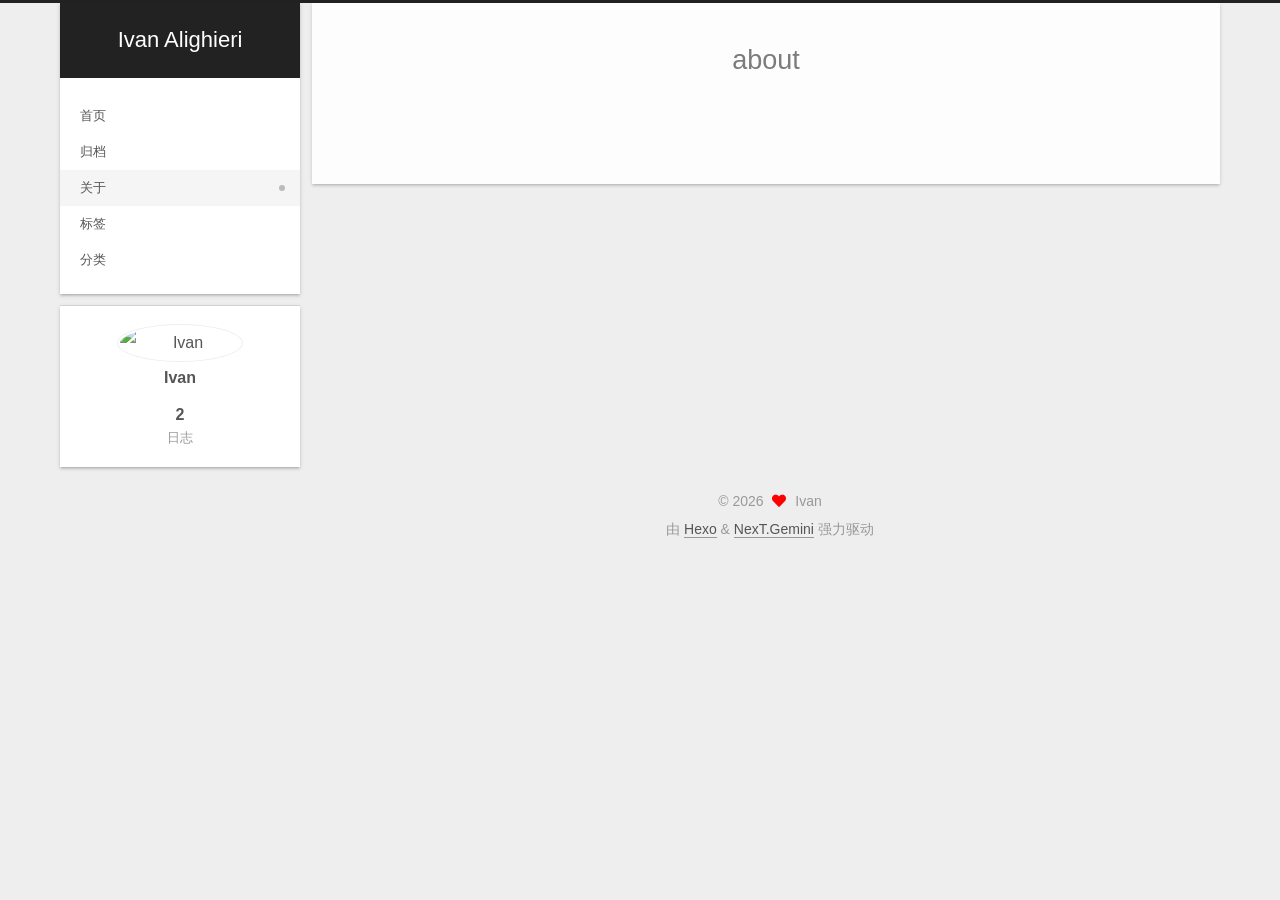
==== commit 616d8b24: "Site updated: 2026-06-18 10:44:38" ====
--- a/about/index.html
+++ b/about/index.html
@@ -113,12 +113,27 @@
   <ul id="menu" class="main-menu menu">
         <li class="menu-item menu-item-home">
 
-    <a href="/" rel="section"><i class="fa fa-home fa-fw"></i>首页</a>
+    <a href="/" rel="section"><i class="home fa-fw"></i>首页</a>
 
   </li>
         <li class="menu-item menu-item-archives">
 
-    <a href="/archives/" rel="section"><i class="fa fa-archive fa-fw"></i>归档</a>
+    <a href="/archives/" rel="section"><i class="archive fa-fw"></i>归档</a>
+
+  </li>
+        <li class="menu-item menu-item-about">
+
+    <a href="/about/" rel="section"><i class="user fa-fw"></i>关于</a>
+
+  </li>
+        <li class="menu-item menu-item-tags">
+
+    <a href="/tags/" rel="section"><i class="tags fa-fw"></i>标签</a>
+
+  </li>
+        <li class="menu-item menu-item-categories">
+
+    <a href="/categories/" rel="section"><i class="th fa-fw"></i>分类</a>
 
   </li>
   </ul>
@@ -233,6 +248,8 @@
 
       <div class="site-overview-wrap sidebar-panel">
         <div class="site-author motion-element" itemprop="author" itemscope itemtype="http://schema.org/Person">
+    <img class="site-author-image" itemprop="image" alt="Ivan"
+      src="/images/avatar.png.jpeg%20If%20true,%20the%20avatar%20will%20be%20dispalyed%20in%20circle.">
   <p class="site-author-name" itemprop="name">Ivan</p>
   <div class="site-description" itemprop="description"></div>
 </div>
--- a/css/main.css
+++ b/css/main.css
@@ -1141,6 +1141,7 @@
   margin: 0 auto;
   max-width: 120px;
   padding: 2px;
+  border-radius: 50%;
 }
 .site-author-name {
   color: var(--text-color);
@@ -1168,7 +1169,7 @@
 }
 .links-of-author a::before,
 .links-of-author span.exturl::before {
-  background: #79832e;
+  background: #a201d7;
   border-radius: 50%;
   content: ' ';
   display: inline-block;
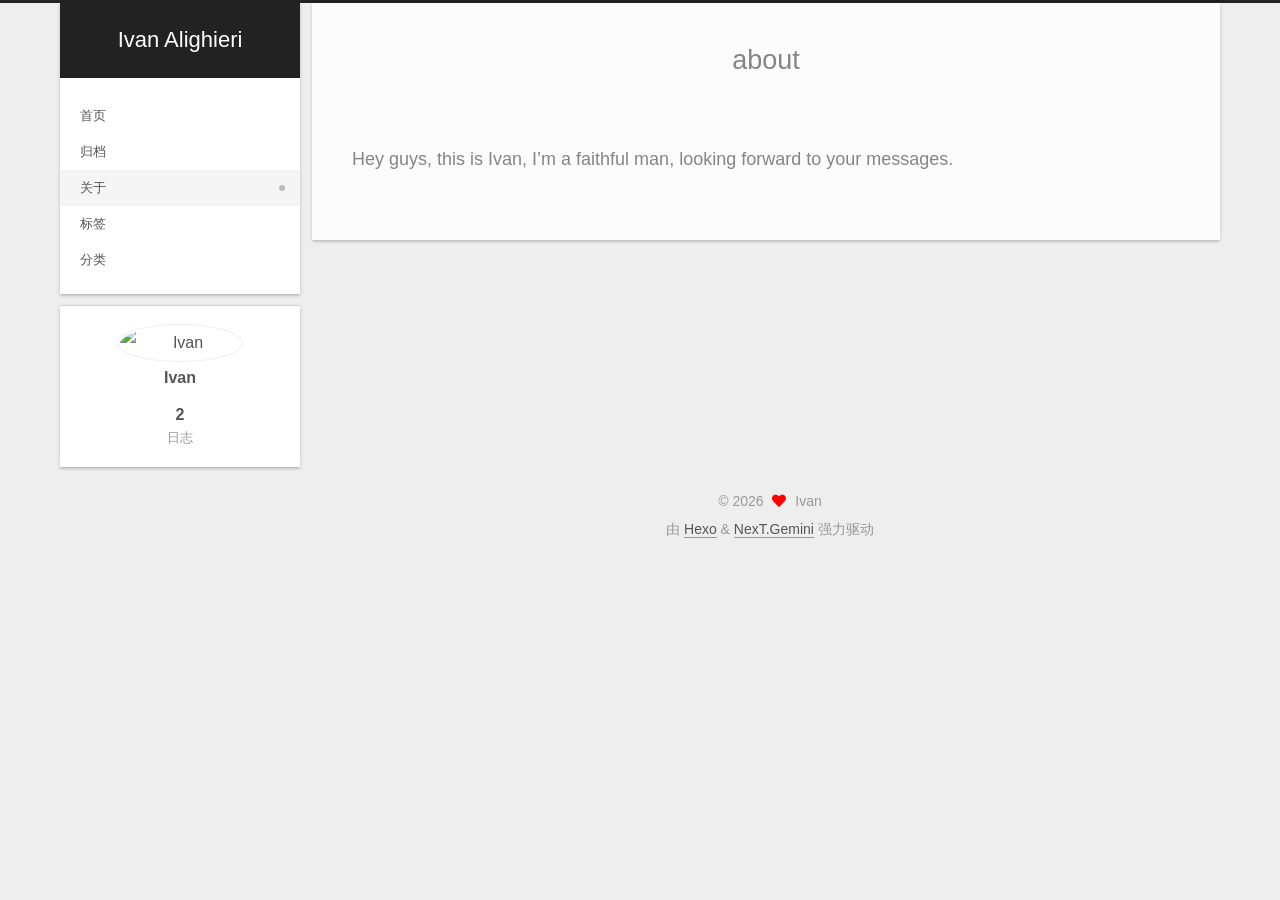
==== commit ffca85ab: "Site updated: 2026-06-18 11:04:41" ====
--- a/about/index.html
+++ b/about/index.html
@@ -20,13 +20,15 @@
     var CONFIG = {"hostname":"example.com","root":"/","scheme":"Gemini","version":"7.8.0","exturl":false,"sidebar":{"position":"left","display":"post","padding":18,"offset":12,"onmobile":false},"copycode":{"enable":false,"show_result":false,"style":null},"back2top":{"enable":true,"sidebar":false,"scrollpercent":false},"bookmark":{"enable":false,"color":"#222","save":"auto"},"fancybox":false,"mediumzoom":false,"lazyload":false,"pangu":false,"comments":{"style":"tabs","active":null,"storage":true,"lazyload":false,"nav":null},"algolia":{"hits":{"per_page":10},"labels":{"input_placeholder":"Search for Posts","hits_empty":"We didn't find any results for the search: ${query}","hits_stats":"${hits} results found in ${time} ms"}},"localsearch":{"enable":false,"trigger":"auto","top_n_per_article":1,"unescape":false,"preload":false},"motion":{"enable":true,"async":false,"transition":{"post_block":"fadeIn","post_header":"slideDownIn","post_body":"slideDownIn","coll_header":"slideLeftIn","sidebar":"slideUpIn"}}};
   </script>
 
-  <meta property="og:type" content="website">
+  <meta name="description" content="Hey guys, this is Ivan, I’m a faithful man, looking forward to your messages.">
+<meta property="og:type" content="website">
 <meta property="og:title" content="about">
 <meta property="og:url" content="http://example.com/about/index.html">
 <meta property="og:site_name" content="Ivan Alighieri">
+<meta property="og:description" content="Hey guys, this is Ivan, I’m a faithful man, looking forward to your messages.">
 <meta property="og:locale" content="zh_CN">
 <meta property="article:published_time" content="2026-06-18T02:36:50.000Z">
-<meta property="article:modified_time" content="2026-06-18T02:36:50.445Z">
+<meta property="article:modified_time" content="2026-06-18T03:04:30.211Z">
 <meta property="article:author" content="Ivan">
 <meta name="twitter:card" content="summary">
 
@@ -150,6 +152,7 @@
     <i class="fa fa-arrow-up"></i>
     <span>0%</span>
   </div>
+  <div class="reading-progress-bar"></div>
 
 
     <main class="main">
@@ -182,7 +185,8 @@
       
       
       <div class="post-body">
-          
+          <p>Hey guys, this is Ivan, I’m a faithful man, looking forward to your messages.</p>
+
       </div>
       
       
--- a/css/main.css
+++ b/css/main.css
@@ -1169,7 +1169,7 @@
 }
 .links-of-author a::before,
 .links-of-author span.exturl::before {
-  background: #a201d7;
+  background: #ffff26;
   border-radius: 50%;
   content: ' ';
   display: inline-block;
@@ -1511,6 +1511,16 @@
     left: 20px;
     opacity: 0.8;
   }
+}
+.reading-progress-bar {
+  background: #2277cc;
+  display: block;
+  height: 3px;
+  left: 0;
+  position: fixed;
+  width: 0;
+  z-index: 1500;
+  top: 0;
 }
 .post-body {
   font-family: 'Lato', "PingFang SC", "Microsoft YaHei", sans-serif;
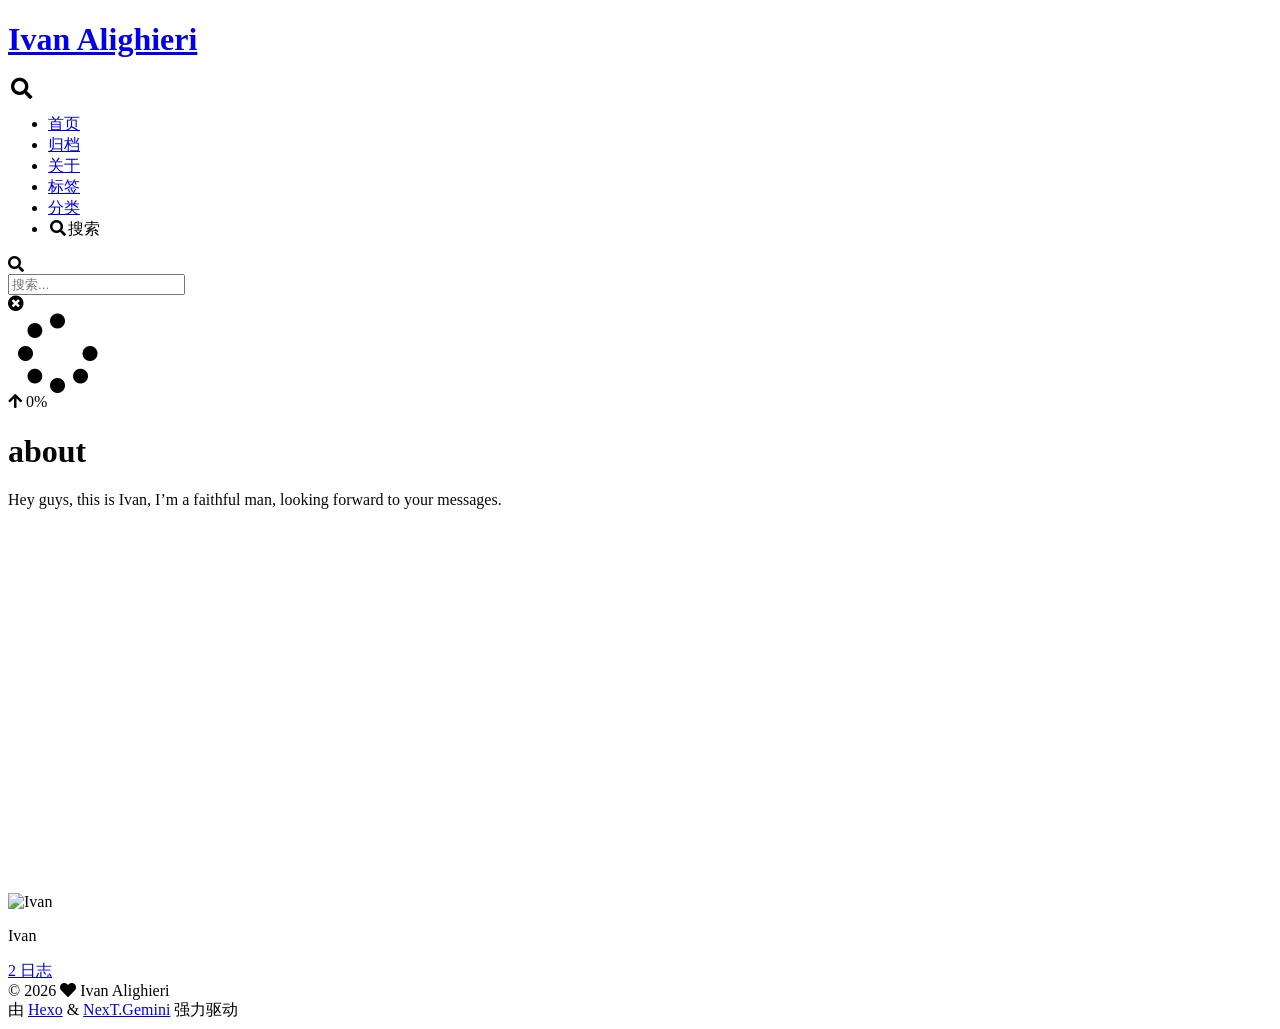
==== commit c7d383ca: "Site updated: 2026-06-18 11:14:06" ====
--- a/about/index.html
+++ b/about/index.html
@@ -17,7 +17,7 @@
 
 <script id="hexo-configurations">
     var NexT = window.NexT || {};
-    var CONFIG = {"hostname":"example.com","root":"/","scheme":"Gemini","version":"7.8.0","exturl":false,"sidebar":{"position":"left","display":"post","padding":18,"offset":12,"onmobile":false},"copycode":{"enable":false,"show_result":false,"style":null},"back2top":{"enable":true,"sidebar":false,"scrollpercent":false},"bookmark":{"enable":false,"color":"#222","save":"auto"},"fancybox":false,"mediumzoom":false,"lazyload":false,"pangu":false,"comments":{"style":"tabs","active":null,"storage":true,"lazyload":false,"nav":null},"algolia":{"hits":{"per_page":10},"labels":{"input_placeholder":"Search for Posts","hits_empty":"We didn't find any results for the search: ${query}","hits_stats":"${hits} results found in ${time} ms"}},"localsearch":{"enable":false,"trigger":"auto","top_n_per_article":1,"unescape":false,"preload":false},"motion":{"enable":true,"async":false,"transition":{"post_block":"fadeIn","post_header":"slideDownIn","post_body":"slideDownIn","coll_header":"slideLeftIn","sidebar":"slideUpIn"}}};
+    var CONFIG = {"hostname":"example.com","root":"/","scheme":"Gemini","version":"7.8.0","exturl":false,"sidebar":{"position":"left","display":"post","padding":18,"offset":12,"onmobile":false},"copycode":{"enable":false,"show_result":false,"style":null},"back2top":{"enable":true,"sidebar":false,"scrollpercent":false},"bookmark":{"enable":false,"color":"#222","save":"auto"},"fancybox":false,"mediumzoom":false,"lazyload":false,"pangu":false,"comments":{"style":"tabs","active":null,"storage":true,"lazyload":false,"nav":null},"algolia":{"hits":{"per_page":10},"labels":{"input_placeholder":"Search for Posts","hits_empty":"We didn't find any results for the search: ${query}","hits_stats":"${hits} results found in ${time} ms"}},"localsearch":{"enable":true,"trigger":"auto","top_n_per_article":1,"unescape":false,"preload":false},"motion":{"enable":true,"async":false,"transition":{"post_block":"fadeIn","post_header":"slideDownIn","post_body":"slideDownIn","coll_header":"slideLeftIn","sidebar":"slideUpIn"}}};
   </script>
 
   <meta name="description" content="Hey guys, this is Ivan, I’m a faithful man, looking forward to your messages.">
@@ -104,6 +104,7 @@
 
   <div class="site-nav-right">
     <div class="toggle popup-trigger">
+        <i class="fa fa-search fa-fw fa-lg"></i>
     </div>
   </div>
 </div>
@@ -138,11 +139,38 @@
     <a href="/categories/" rel="section"><i class="th fa-fw"></i>分类</a>
 
   </li>
+      <li class="menu-item menu-item-search">
+        <a role="button" class="popup-trigger"><i class="fa fa-search fa-fw"></i>搜索
+        </a>
+      </li>
   </ul>
 </nav>
 
 
 
+  <div class="search-pop-overlay">
+    <div class="popup search-popup">
+        <div class="search-header">
+  <span class="search-icon">
+    <i class="fa fa-search"></i>
+  </span>
+  <div class="search-input-container">
+    <input autocomplete="off" autocapitalize="off"
+           placeholder="搜索..." spellcheck="false"
+           type="search" class="search-input">
+  </div>
+  <span class="popup-btn-close">
+    <i class="fa fa-times-circle"></i>
+  </span>
+</div>
+<div id="search-result">
+  <div id="no-result">
+    <i class="fa fa-spinner fa-pulse fa-5x fa-fw"></i>
+  </div>
+</div>
+
+    </div>
+  </div>
 
 </div>
     </header>
@@ -294,7 +322,7 @@
   <span class="with-love">
     <i class="fa fa-heart"></i>
   </span>
-  <span class="author" itemprop="copyrightHolder">Ivan</span>
+  <span class="author" itemprop="copyrightHolder">Ivan Alighieri</span>
 </div>
   <div class="powered-by">由 <a href="https://hexo.io/" class="theme-link" rel="noopener" target="_blank">Hexo</a> & <a href="https://theme-next.org/" class="theme-link" rel="noopener" target="_blank">NexT.Gemini</a> 强力驱动
   </div>
@@ -335,6 +363,10 @@
 
 
 
+  
+<script src="/js/local-search.js"></script>
+
+
 
 
 
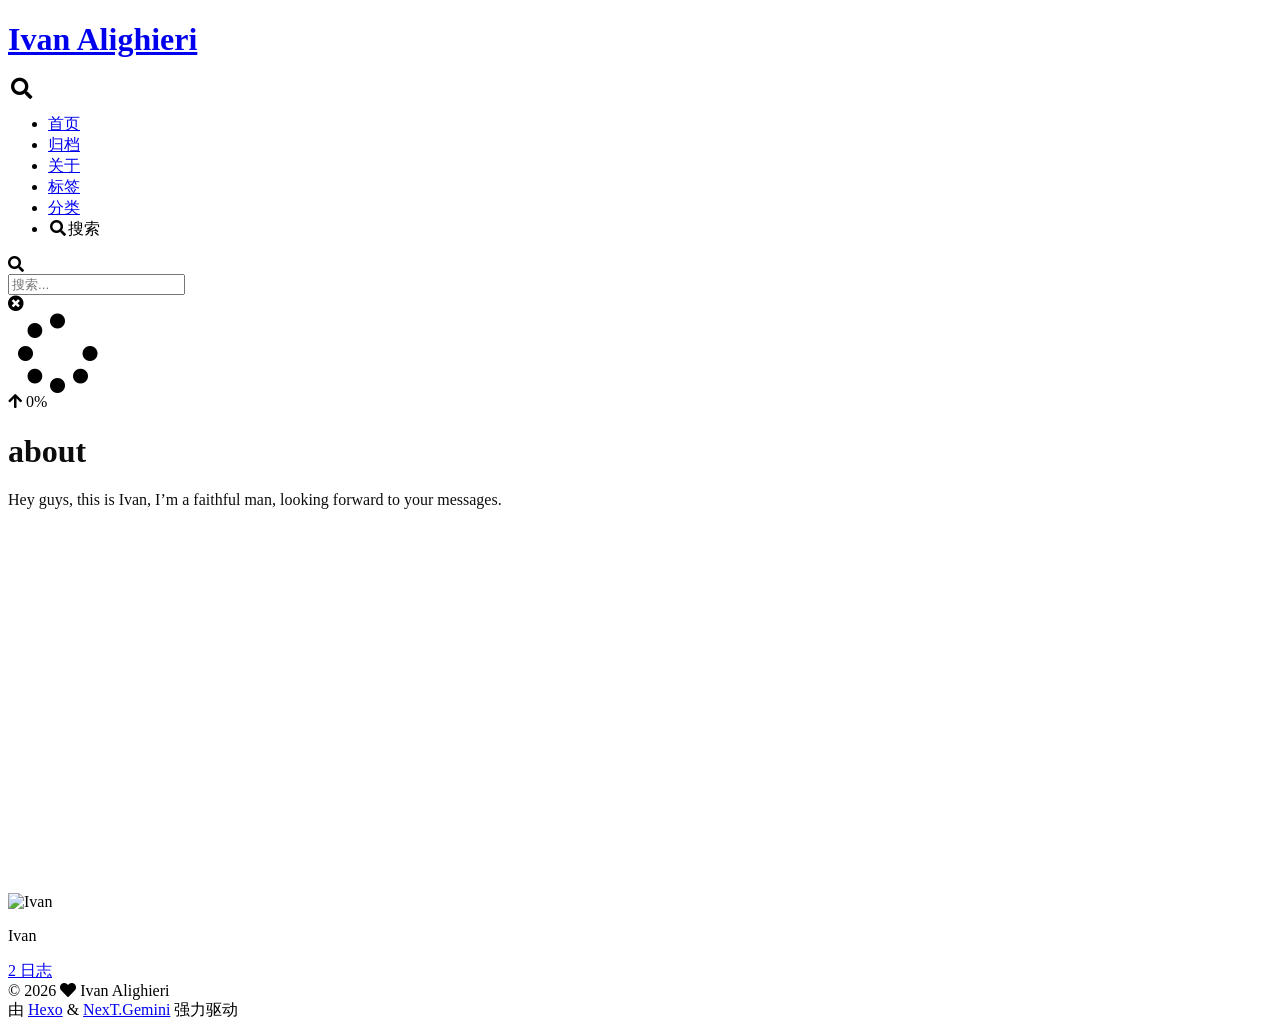
==== commit e592a47f: "Site updated: 2026-06-18 11:21:00" ====
--- a/about/index.html
+++ b/about/index.html
@@ -281,7 +281,7 @@
       <div class="site-overview-wrap sidebar-panel">
         <div class="site-author motion-element" itemprop="author" itemscope itemtype="http://schema.org/Person">
     <img class="site-author-image" itemprop="image" alt="Ivan"
-      src="/images/avatar.png.jpeg%20If%20true,%20the%20avatar%20will%20be%20dispalyed%20in%20circle.">
+      src="/images/avatar.jpeg%20If%20true,%20the%20avatar%20will%20be%20dispalyed%20in%20circle.">
   <p class="site-author-name" itemprop="name">Ivan</p>
   <div class="site-description" itemprop="description"></div>
 </div>
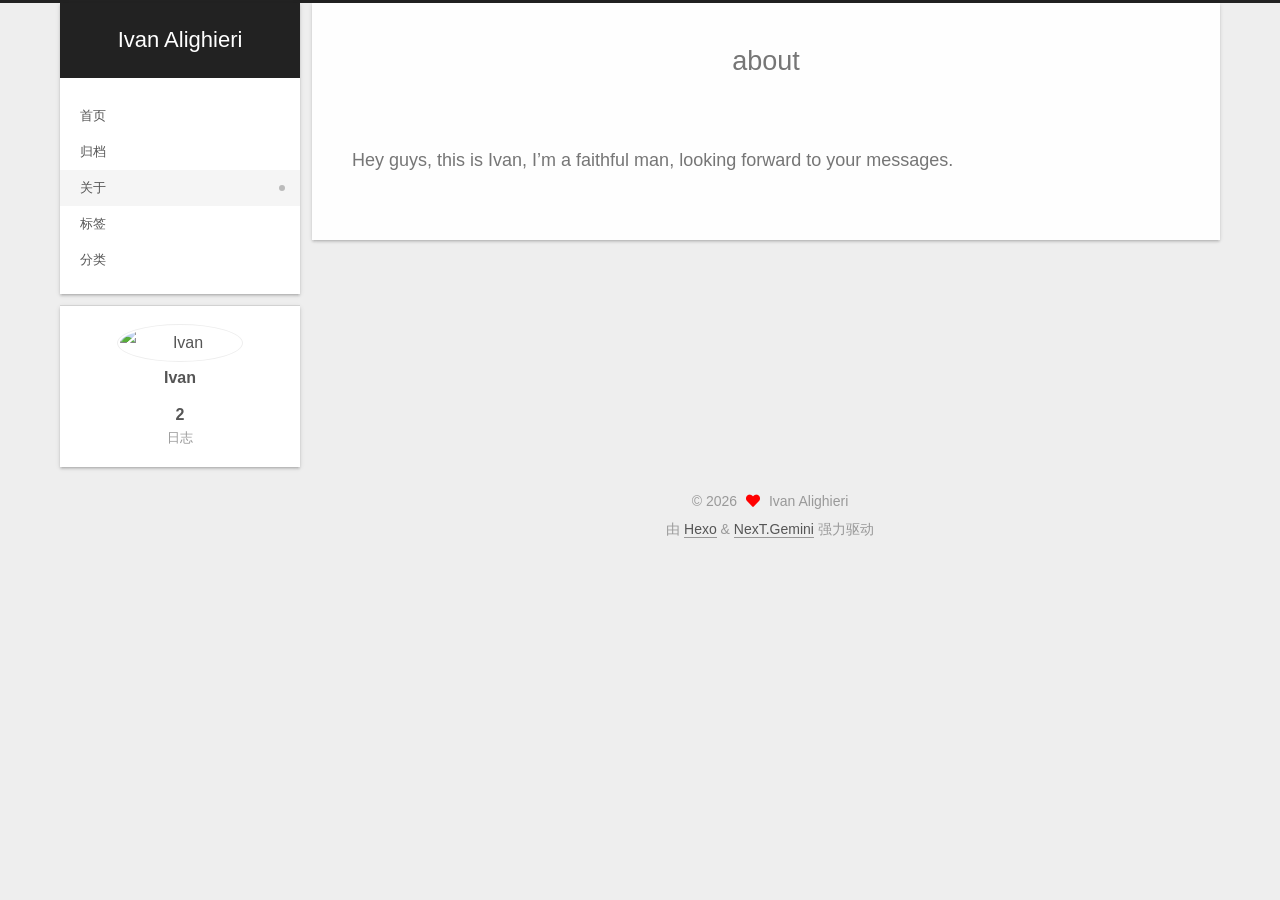
==== commit e0c0aa73: "Site updated: 2026-06-18 11:30:41" ====
--- a/about/index.html
+++ b/about/index.html
@@ -17,7 +17,7 @@
 
 <script id="hexo-configurations">
     var NexT = window.NexT || {};
-    var CONFIG = {"hostname":"example.com","root":"/","scheme":"Gemini","version":"7.8.0","exturl":false,"sidebar":{"position":"left","display":"post","padding":18,"offset":12,"onmobile":false},"copycode":{"enable":false,"show_result":false,"style":null},"back2top":{"enable":true,"sidebar":false,"scrollpercent":false},"bookmark":{"enable":false,"color":"#222","save":"auto"},"fancybox":false,"mediumzoom":false,"lazyload":false,"pangu":false,"comments":{"style":"tabs","active":null,"storage":true,"lazyload":false,"nav":null},"algolia":{"hits":{"per_page":10},"labels":{"input_placeholder":"Search for Posts","hits_empty":"We didn't find any results for the search: ${query}","hits_stats":"${hits} results found in ${time} ms"}},"localsearch":{"enable":true,"trigger":"auto","top_n_per_article":1,"unescape":false,"preload":false},"motion":{"enable":true,"async":false,"transition":{"post_block":"fadeIn","post_header":"slideDownIn","post_body":"slideDownIn","coll_header":"slideLeftIn","sidebar":"slideUpIn"}}};
+    var CONFIG = {"hostname":"example.com","root":"/","scheme":"Gemini","version":"7.8.0","exturl":false,"sidebar":{"position":"left","display":"post","padding":18,"offset":12,"onmobile":false},"copycode":{"enable":false,"show_result":false,"style":null},"back2top":{"enable":true,"sidebar":false,"scrollpercent":false},"bookmark":{"enable":false,"color":"#222","save":"auto"},"fancybox":false,"mediumzoom":false,"lazyload":false,"pangu":false,"comments":{"style":"tabs","active":null,"storage":true,"lazyload":false,"nav":null},"algolia":{"hits":{"per_page":10},"labels":{"input_placeholder":"Search for Posts","hits_empty":"We didn't find any results for the search: ${query}","hits_stats":"${hits} results found in ${time} ms"}},"localsearch":{"enable":false,"trigger":"auto","top_n_per_article":1,"unescape":false,"preload":false},"motion":{"enable":true,"async":false,"transition":{"post_block":"fadeIn","post_header":"slideDownIn","post_body":"slideDownIn","coll_header":"slideLeftIn","sidebar":"slideUpIn"}}};
   </script>
 
   <meta name="description" content="Hey guys, this is Ivan, I’m a faithful man, looking forward to your messages.">
@@ -104,7 +104,6 @@
 
   <div class="site-nav-right">
     <div class="toggle popup-trigger">
-        <i class="fa fa-search fa-fw fa-lg"></i>
     </div>
   </div>
 </div>
@@ -139,38 +138,11 @@
     <a href="/categories/" rel="section"><i class="th fa-fw"></i>分类</a>
 
   </li>
-      <li class="menu-item menu-item-search">
-        <a role="button" class="popup-trigger"><i class="fa fa-search fa-fw"></i>搜索
-        </a>
-      </li>
   </ul>
 </nav>
 
 
 
-  <div class="search-pop-overlay">
-    <div class="popup search-popup">
-        <div class="search-header">
-  <span class="search-icon">
-    <i class="fa fa-search"></i>
-  </span>
-  <div class="search-input-container">
-    <input autocomplete="off" autocapitalize="off"
-           placeholder="搜索..." spellcheck="false"
-           type="search" class="search-input">
-  </div>
-  <span class="popup-btn-close">
-    <i class="fa fa-times-circle"></i>
-  </span>
-</div>
-<div id="search-result">
-  <div id="no-result">
-    <i class="fa fa-spinner fa-pulse fa-5x fa-fw"></i>
-  </div>
-</div>
-
-    </div>
-  </div>
 
 </div>
     </header>
@@ -363,10 +335,6 @@
 
 
 
-  
-<script src="/js/local-search.js"></script>
-
-
 
 
 
--- a/css/main.css
+++ b/css/main.css
@@ -0,0 +1,2613 @@
+:root {
+  --body-bg-color: #eee;
+  --content-bg-color: #fff;
+  --card-bg-color: #f5f5f5;
+  --text-color: #555;
+  --blockquote-color: #666;
+  --link-color: #555;
+  --link-hover-color: #222;
+  --brand-color: #fff;
+  --brand-hover-color: #fff;
+  --table-row-odd-bg-color: #f9f9f9;
+  --table-row-hover-bg-color: #f5f5f5;
+  --menu-item-bg-color: #f5f5f5;
+  --btn-default-bg: #fff;
+  --btn-default-color: #555;
+  --btn-default-border-color: #555;
+  --btn-default-hover-bg: #222;
+  --btn-default-hover-color: #fff;
+  --btn-default-hover-border-color: #222;
+}
+@media (prefers-color-scheme: dark) {
+  :root {
+    --body-bg-color: #282828;
+    --content-bg-color: #333;
+    --card-bg-color: #555;
+    --text-color: #ccc;
+    --blockquote-color: #bbb;
+    --link-color: #ccc;
+    --link-hover-color: #eee;
+    --brand-color: #ddd;
+    --brand-hover-color: #ddd;
+    --table-row-odd-bg-color: #282828;
+    --table-row-hover-bg-color: #363636;
+    --menu-item-bg-color: #555;
+    --btn-default-bg: #222;
+    --btn-default-color: #ccc;
+    --btn-default-border-color: #555;
+    --btn-default-hover-bg: #666;
+    --btn-default-hover-color: #ccc;
+    --btn-default-hover-border-color: #666;
+  }
+  img {
+    opacity: 0.75;
+  }
+  img:hover {
+    opacity: 0.9;
+  }
+}
+html {
+  line-height: 1.15; /* 1 */
+  -webkit-text-size-adjust: 100%; /* 2 */
+}
+body {
+  margin: 0;
+}
+main {
+  display: block;
+}
+h1 {
+  font-size: 2em;
+  margin: 0.67em 0;
+}
+hr {
+  box-sizing: content-box; /* 1 */
+  height: 0; /* 1 */
+  overflow: visible; /* 2 */
+}
+pre {
+  font-family: monospace, monospace; /* 1 */
+  font-size: 1em; /* 2 */
+}
+a {
+  background: transparent;
+}
+abbr[title] {
+  border-bottom: none; /* 1 */
+  text-decoration: underline; /* 2 */
+  text-decoration: underline dotted; /* 2 */
+}
+b,
+strong {
+  font-weight: bolder;
+}
+code,
+kbd,
+samp {
+  font-family: monospace, monospace; /* 1 */
+  font-size: 1em; /* 2 */
+}
+small {
+  font-size: 80%;
+}
+sub,
+sup {
+  font-size: 75%;
+  line-height: 0;
+  position: relative;
+  vertical-align: baseline;
+}
+sub {
+  bottom: -0.25em;
+}
+sup {
+  top: -0.5em;
+}
+img {
+  border-style: none;
+}
+button,
+input,
+optgroup,
+select,
+textarea {
+  font-family: inherit; /* 1 */
+  font-size: 100%; /* 1 */
+  line-height: 1.15; /* 1 */
+  margin: 0; /* 2 */
+}
+button,
+input {
+/* 1 */
+  overflow: visible;
+}
+button,
+select {
+/* 1 */
+  text-transform: none;
+}
+button,
+[type='button'],
+[type='reset'],
+[type='submit'] {
+  -webkit-appearance: button;
+}
+button::-moz-focus-inner,
+[type='button']::-moz-focus-inner,
+[type='reset']::-moz-focus-inner,
+[type='submit']::-moz-focus-inner {
+  border-style: none;
+  padding: 0;
+}
+button:-moz-focusring,
+[type='button']:-moz-focusring,
+[type='reset']:-moz-focusring,
+[type='submit']:-moz-focusring {
+  outline: 1px dotted ButtonText;
+}
+fieldset {
+  padding: 0.35em 0.75em 0.625em;
+}
+legend {
+  box-sizing: border-box; /* 1 */
+  color: inherit; /* 2 */
+  display: table; /* 1 */
+  max-width: 100%; /* 1 */
+  padding: 0; /* 3 */
+  white-space: normal; /* 1 */
+}
+progress {
+  vertical-align: baseline;
+}
+textarea {
+  overflow: auto;
+}
+[type='checkbox'],
+[type='radio'] {
+  box-sizing: border-box; /* 1 */
+  padding: 0; /* 2 */
+}
+[type='number']::-webkit-inner-spin-button,
+[type='number']::-webkit-outer-spin-button {
+  height: auto;
+}
+[type='search'] {
+  outline-offset: -2px; /* 2 */
+  -webkit-appearance: textfield; /* 1 */
+}
+[type='search']::-webkit-search-decoration {
+  -webkit-appearance: none;
+}
+::-webkit-file-upload-button {
+  font: inherit; /* 2 */
+  -webkit-appearance: button; /* 1 */
+}
+details {
+  display: block;
+}
+summary {
+  display: list-item;
+}
+template {
+  display: none;
+}
+[hidden] {
+  display: none;
+}
+::selection {
+  background: #262a30;
+  color: #eee;
+}
+html,
+body {
+  height: 100%;
+}
+body {
+  background: var(--body-bg-color);
+  color: var(--text-color);
+  font-family: 'Lato', "PingFang SC", "Microsoft YaHei", sans-serif;
+  font-size: 1em;
+  line-height: 2;
+}
+@media (max-width: 991px) {
+  body {
+    padding-left: 0 !important;
+    padding-right: 0 !important;
+  }
+}
+h1,
+h2,
+h3,
+h4,
+h5,
+h6 {
+  font-family: 'Lato', "PingFang SC", "Microsoft YaHei", sans-serif;
+  font-weight: bold;
+  line-height: 1.5;
+  margin: 20px 0 15px;
+}
+h1 {
+  font-size: 1.5em;
+}
+h2 {
+  font-size: 1.375em;
+}
+h3 {
+  font-size: 1.25em;
+}
+h4 {
+  font-size: 1.125em;
+}
+h5 {
+  font-size: 1em;
+}
+h6 {
+  font-size: 0.875em;
+}
+p {
+  margin: 0 0 20px 0;
+}
+a,
+span.exturl {
+  border-bottom: 1px solid #999;
+  color: var(--link-color);
+  outline: 0;
+  text-decoration: none;
+  overflow-wrap: break-word;
+  word-wrap: break-word;
+  cursor: pointer;
+}
+a:hover,
+span.exturl:hover {
+  border-bottom-color: var(--link-hover-color);
+  color: var(--link-hover-color);
+}
+iframe,
+img,
+video {
+  display: block;
+  margin-left: auto;
+  margin-right: auto;
+  max-width: 100%;
+}
+hr {
+  background-image: repeating-linear-gradient(-45deg, #ddd, #ddd 4px, transparent 4px, transparent 8px);
+  border: 0;
+  height: 3px;
+  margin: 40px 0;
+}
+blockquote {
+  border-left: 4px solid #ddd;
+  color: var(--blockquote-color);
+  margin: 0;
+  padding: 0 15px;
+}
+blockquote cite::before {
+  content: '-';
+  padding: 0 5px;
+}
+dt {
+  font-weight: bold;
+}
+dd {
+  margin: 0;
+  padding: 0;
+}
+kbd {
+  background-color: #f5f5f5;
+  background-image: linear-gradient(#eee, #fff, #eee);
+  border: 1px solid #ccc;
+  border-radius: 0.2em;
+  box-shadow: 0.1em 0.1em 0.2em rgba(0,0,0,0.1);
+  color: #555;
+  font-family: inherit;
+  padding: 0.1em 0.3em;
+  white-space: nowrap;
+}
+.table-container {
+  overflow: auto;
+}
+table {
+  border-collapse: collapse;
+  border-spacing: 0;
+  font-size: 0.875em;
+  margin: 0 0 20px 0;
+  width: 100%;
+}
+tbody tr:nth-of-type(odd) {
+  background: var(--table-row-odd-bg-color);
+}
+tbody tr:hover {
+  background: var(--table-row-hover-bg-color);
+}
+caption,
+th,
+td {
+  font-weight: normal;
+  padding: 8px;
+  vertical-align: middle;
+}
+th,
+td {
+  border: 1px solid #ddd;
+  border-bottom: 3px solid #ddd;
+}
+th {
+  font-weight: 700;
+  padding-bottom: 10px;
+}
+td {
+  border-bottom-width: 1px;
+}
+.btn {
+  background: var(--btn-default-bg);
+  border: 2px solid var(--btn-default-border-color);
+  border-radius: 2px;
+  color: var(--btn-default-color);
+  display: inline-block;
+  font-size: 0.875em;
+  line-height: 2;
+  padding: 0 20px;
+  text-decoration: none;
+  transition-property: background-color;
+  transition-delay: 0s;
+  transition-duration: 0.2s;
+  transition-timing-function: ease-in-out;
+}
+.btn:hover {
+  background: var(--btn-default-hover-bg);
+  border-color: var(--btn-default-hover-border-color);
+  color: var(--btn-default-hover-color);
+}
+.btn + .btn {
+  margin: 0 0 8px 8px;
+}
+.btn .fa-fw {
+  text-align: left;
+  width: 1.285714285714286em;
+}
+.toggle {
+  line-height: 0;
+}
+.toggle .toggle-line {
+  background: #fff;
+  display: inline-block;
+  height: 2px;
+  left: 0;
+  position: relative;
+  top: 0;
+  transition: all 0.4s;
+  vertical-align: top;
+  width: 100%;
+}
+.toggle .toggle-line:not(:first-child) {
+  margin-top: 3px;
+}
+.toggle.toggle-arrow .toggle-line-first {
+  left: 50%;
+  top: 2px;
+  transform: rotate(45deg);
+  width: 50%;
+}
+.toggle.toggle-arrow .toggle-line-middle {
+  left: 2px;
+  width: 90%;
+}
+.toggle.toggle-arrow .toggle-line-last {
+  left: 50%;
+  top: -2px;
+  transform: rotate(-45deg);
+  width: 50%;
+}
+.toggle.toggle-close .toggle-line-first {
+  transform: rotate(-45deg);
+  top: 5px;
+}
+.toggle.toggle-close .toggle-line-middle {
+  opacity: 0;
+}
+.toggle.toggle-close .toggle-line-last {
+  transform: rotate(45deg);
+  top: -5px;
+}
+.highlight,
+pre {
+  background: #f7f7f7;
+  color: #4d4d4c;
+  line-height: 1.6;
+  margin: 0 auto 20px;
+}
+pre,
+code {
+  font-family: consolas, Menlo, monospace, "PingFang SC", "Microsoft YaHei";
+}
+code {
+  background: #eee;
+  border-radius: 3px;
+  color: #555;
+  padding: 2px 4px;
+  overflow-wrap: break-word;
+  word-wrap: break-word;
+}
+.highlight *::selection {
+  background: #d6d6d6;
+}
+.highlight pre {
+  border: 0;
+  margin: 0;
+  padding: 10px 0;
+}
+.highlight table {
+  border: 0;
+  margin: 0;
+  width: auto;
+}
+.highlight td {
+  border: 0;
+  padding: 0;
+}
+.highlight figcaption {
+  background: #eff2f3;
+  color: #4d4d4c;
+  display: flex;
+  font-size: 0.875em;
+  justify-content: space-between;
+  line-height: 1.2;
+  padding: 0.5em;
+}
+.highlight figcaption a {
+  color: #4d4d4c;
+}
+.highlight figcaption a:hover {
+  border-bottom-color: #4d4d4c;
+}
+.highlight .gutter {
+  -moz-user-select: none;
+  -ms-user-select: none;
+  -webkit-user-select: none;
+  user-select: none;
+}
+.highlight .gutter pre {
+  background: #eff2f3;
+  color: #869194;
+  padding-left: 10px;
+  padding-right: 10px;
+  text-align: right;
+}
+.highlight .code pre {
+  background: #f7f7f7;
+  padding-left: 10px;
+  width: 100%;
+}
+.gist table {
+  width: auto;
+}
+.gist table td {
+  border: 0;
+}
+pre {
+  overflow: auto;
+  padding: 10px;
+}
+pre code {
+  background: none;
+  color: #4d4d4c;
+  font-size: 0.875em;
+  padding: 0;
+  text-shadow: none;
+}
+pre .deletion {
+  background: #fdd;
+}
+pre .addition {
+  background: #dfd;
+}
+pre .meta {
+  color: #eab700;
+  -moz-user-select: none;
+  -ms-user-select: none;
+  -webkit-user-select: none;
+  user-select: none;
+}
+pre .comment {
+  color: #8e908c;
+}
+pre .variable,
+pre .attribute,
+pre .tag,
+pre .name,
+pre .regexp,
+pre .ruby .constant,
+pre .xml .tag .title,
+pre .xml .pi,
+pre .xml .doctype,
+pre .html .doctype,
+pre .css .id,
+pre .css .class,
+pre .css .pseudo {
+  color: #c82829;
+}
+pre .number,
+pre .preprocessor,
+pre .built_in,
+pre .builtin-name,
+pre .literal,
+pre .params,
+pre .constant,
+pre .command {
+  color: #f5871f;
+}
+pre .ruby .class .title,
+pre .css .rules .attribute,
+pre .string,
+pre .symbol,
+pre .value,
+pre .inheritance,
+pre .header,
+pre .ruby .symbol,
+pre .xml .cdata,
+pre .special,
+pre .formula {
+  color: #718c00;
+}
+pre .title,
+pre .css .hexcolor {
+  color: #3e999f;
+}
+pre .function,
+pre .python .decorator,
+pre .python .title,
+pre .ruby .function .title,
+pre .ruby .title .keyword,
+pre .perl .sub,
+pre .javascript .title,
+pre .coffeescript .title {
+  color: #4271ae;
+}
+pre .keyword,
+pre .javascript .function {
+  color: #8959a8;
+}
+.blockquote-center {
+  border-left: none;
+  margin: 40px 0;
+  padding: 0;
+  position: relative;
+  text-align: center;
+}
+.blockquote-center .fa {
+  display: block;
+  opacity: 0.6;
+  position: absolute;
+  width: 100%;
+}
+.blockquote-center .fa-quote-left {
+  border-top: 1px solid #ccc;
+  text-align: left;
+  top: -20px;
+}
+.blockquote-center .fa-quote-right {
+  border-bottom: 1px solid #ccc;
+  text-align: right;
+  bottom: -20px;
+}
+.blockquote-center p,
+.blockquote-center div {
+  text-align: center;
+}
+.post-body .group-picture img {
+  margin: 0 auto;
+  padding: 0 3px;
+}
+.group-picture-row {
+  margin-bottom: 6px;
+  overflow: hidden;
+}
+.group-picture-column {
+  float: left;
+  margin-bottom: 10px;
+}
+.post-body .label {
+  color: #555;
+  display: inline;
+  padding: 0 2px;
+}
+.post-body .label.default {
+  background: #f0f0f0;
+}
+.post-body .label.primary {
+  background: #efe6f7;
+}
+.post-body .label.info {
+  background: #e5f2f8;
+}
+.post-body .label.success {
+  background: #e7f4e9;
+}
+.post-body .label.warning {
+  background: #fcf6e1;
+}
+.post-body .label.danger {
+  background: #fae8eb;
+}
+.post-body .tabs {
+  margin-bottom: 20px;
+}
+.post-body .tabs,
+.tabs-comment {
+  display: block;
+  padding-top: 10px;
+  position: relative;
+}
+.post-body .tabs ul.nav-tabs,
+.tabs-comment ul.nav-tabs {
+  display: flex;
+  flex-wrap: wrap;
+  margin: 0;
+  margin-bottom: -1px;
+  padding: 0;
+}
+@media (max-width: 413px) {
+  .post-body .tabs ul.nav-tabs,
+  .tabs-comment ul.nav-tabs {
+    display: block;
+    margin-bottom: 5px;
+  }
+}
+.post-body .tabs ul.nav-tabs li.tab,
+.tabs-comment ul.nav-tabs li.tab {
+  border-bottom: 1px solid #ddd;
+  border-left: 1px solid transparent;
+  border-right: 1px solid transparent;
+  border-top: 3px solid transparent;
+  flex-grow: 1;
+  list-style-type: none;
+  border-radius: 0 0 0 0;
+}
+@media (max-width: 413px) {
+  .post-body .tabs ul.nav-tabs li.tab,
+  .tabs-comment ul.nav-tabs li.tab {
+    border-bottom: 1px solid transparent;
+    border-left: 3px solid transparent;
+    border-right: 1px solid transparent;
+    border-top: 1px solid transparent;
+  }
+}
+@media (max-width: 413px) {
+  .post-body .tabs ul.nav-tabs li.tab,
+  .tabs-comment ul.nav-tabs li.tab {
+    border-radius: 0;
+  }
+}
+.post-body .tabs ul.nav-tabs li.tab a,
+.tabs-comment ul.nav-tabs li.tab a {
+  border-bottom: initial;
+  display: block;
+  line-height: 1.8;
+  outline: 0;
+  padding: 0.25em 0.75em;
+  text-align: center;
+  transition-delay: 0s;
+  transition-duration: 0.2s;
+  transition-timing-function: ease-out;
+}
+.post-body .tabs ul.nav-tabs li.tab a i,
+.tabs-comment ul.nav-tabs li.tab a i {
+  width: 1.285714285714286em;
+}
+.post-body .tabs ul.nav-tabs li.tab.active,
+.tabs-comment ul.nav-tabs li.tab.active {
+  border-bottom: 1px solid transparent;
+  border-left: 1px solid #ddd;
+  border-right: 1px solid #ddd;
+  border-top: 3px solid #fc6423;
+}
+@media (max-width: 413px) {
+  .post-body .tabs ul.nav-tabs li.tab.active,
+  .tabs-comment ul.nav-tabs li.tab.active {
+    border-bottom: 1px solid #ddd;
+    border-left: 3px solid #fc6423;
+    border-right: 1px solid #ddd;
+    border-top: 1px solid #ddd;
+  }
+}
+.post-body .tabs ul.nav-tabs li.tab.active a,
+.tabs-comment ul.nav-tabs li.tab.active a {
+  color: var(--link-color);
+  cursor: default;
+}
+.post-body .tabs .tab-content .tab-pane,
+.tabs-comment .tab-content .tab-pane {
+  border: 1px solid #ddd;
+  border-top: 0;
+  padding: 20px 20px 0 20px;
+  border-radius: 0;
+}
+.post-body .tabs .tab-content .tab-pane:not(.active),
+.tabs-comment .tab-content .tab-pane:not(.active) {
+  display: none;
+}
+.post-body .tabs .tab-content .tab-pane.active,
+.tabs-comment .tab-content .tab-pane.active {
+  display: block;
+}
+.post-body .tabs .tab-content .tab-pane.active:nth-of-type(1),
+.tabs-comment .tab-content .tab-pane.active:nth-of-type(1) {
+  border-radius: 0 0 0 0;
+}
+@media (max-width: 413px) {
+  .post-body .tabs .tab-content .tab-pane.active:nth-of-type(1),
+  .tabs-comment .tab-content .tab-pane.active:nth-of-type(1) {
+    border-radius: 0;
+  }
+}
+.post-body .note {
+  border-radius: 3px;
+  margin-bottom: 20px;
+  padding: 1em;
+  position: relative;
+  border: 1px solid #eee;
+  border-left-width: 5px;
+}
+.post-body .note h2,
+.post-body .note h3,
+.post-body .note h4,
+.post-body .note h5,
+.post-body .note h6 {
+  margin-top: 0;
+  border-bottom: initial;
+  margin-bottom: 0;
+  padding-top: 0;
+}
+.post-body .note p:first-child,
+.post-body .note ul:first-child,
+.post-body .note ol:first-child,
+.post-body .note table:first-child,
+.post-body .note pre:first-child,
+.post-body .note blockquote:first-child,
+.post-body .note img:first-child {
+  margin-top: 0;
+}
+.post-body .note p:last-child,
+.post-body .note ul:last-child,
+.post-body .note ol:last-child,
+.post-body .note table:last-child,
+.post-body .note pre:last-child,
+.post-body .note blockquote:last-child,
+.post-body .note img:last-child {
+  margin-bottom: 0;
+}
+.post-body .note.default {
+  border-left-color: #777;
+}
+.post-body .note.default h2,
+.post-body .note.default h3,
+.post-body .note.default h4,
+.post-body .note.default h5,
+.post-body .note.default h6 {
+  color: #777;
+}
+.post-body .note.primary {
+  border-left-color: #6f42c1;
+}
+.post-body .note.primary h2,
+.post-body .note.primary h3,
+.post-body .note.primary h4,
+.post-body .note.primary h5,
+.post-body .note.primary h6 {
+  color: #6f42c1;
+}
+.post-body .note.info {
+  border-left-color: #428bca;
+}
+.post-body .note.info h2,
+.post-body .note.info h3,
+.post-body .note.info h4,
+.post-body .note.info h5,
+.post-body .note.info h6 {
+  color: #428bca;
+}
+.post-body .note.success {
+  border-left-color: #5cb85c;
+}
+.post-body .note.success h2,
+.post-body .note.success h3,
+.post-body .note.success h4,
+.post-body .note.success h5,
+.post-body .note.success h6 {
+  color: #5cb85c;
+}
+.post-body .note.warning {
+  border-left-color: #f0ad4e;
+}
+.post-body .note.warning h2,
+.post-body .note.warning h3,
+.post-body .note.warning h4,
+.post-body .note.warning h5,
+.post-body .note.warning h6 {
+  color: #f0ad4e;
+}
+.post-body .note.danger {
+  border-left-color: #d9534f;
+}
+.post-body .note.danger h2,
+.post-body .note.danger h3,
+.post-body .note.danger h4,
+.post-body .note.danger h5,
+.post-body .note.danger h6 {
+  color: #d9534f;
+}
+.pagination .prev,
+.pagination .next,
+.pagination .page-number,
+.pagination .space {
+  display: inline-block;
+  margin: 0 10px;
+  padding: 0 11px;
+  position: relative;
+  top: -1px;
+}
+@media (max-width: 767px) {
+  .pagination .prev,
+  .pagination .next,
+  .pagination .page-number,
+  .pagination .space {
+    margin: 0 5px;
+  }
+}
+.pagination {
+  border-top: 1px solid #eee;
+  margin: 120px 0 0;
+  text-align: center;
+}
+.pagination .prev,
+.pagination .next,
+.pagination .page-number {
+  border-bottom: 0;
+  border-top: 1px solid #eee;
+  transition-property: border-color;
+  transition-delay: 0s;
+  transition-duration: 0.2s;
+  transition-timing-function: ease-in-out;
+}
+.pagination .prev:hover,
+.pagination .next:hover,
+.pagination .page-number:hover {
+  border-top-color: #222;
+}
+.pagination .space {
+  margin: 0;
+  padding: 0;
+}
+.pagination .prev {
+  margin-left: 0;
+}
+.pagination .next {
+  margin-right: 0;
+}
+.pagination .page-number.current {
+  background: #ccc;
+  border-top-color: #ccc;
+  color: #fff;
+}
+@media (max-width: 767px) {
+  .pagination {
+    border-top: none;
+  }
+  .pagination .prev,
+  .pagination .next,
+  .pagination .page-number {
+    border-bottom: 1px solid #eee;
+    border-top: 0;
+    margin-bottom: 10px;
+    padding: 0 10px;
+  }
+  .pagination .prev:hover,
+  .pagination .next:hover,
+  .pagination .page-number:hover {
+    border-bottom-color: #222;
+  }
+}
+.comments {
+  margin-top: 60px;
+  overflow: hidden;
+}
+.comment-button-group {
+  display: flex;
+  flex-wrap: wrap-reverse;
+  justify-content: center;
+  margin: 1em 0;
+}
+.comment-button-group .comment-button {
+  margin: 0.1em 0.2em;
+}
+.comment-button-group .comment-button.active {
+  background: var(--btn-default-hover-bg);
+  border-color: var(--btn-default-hover-border-color);
+  color: var(--btn-default-hover-color);
+}
+.comment-position {
+  display: none;
+}
+.comment-position.active {
+  display: block;
+}
+.tabs-comment {
+  background: var(--content-bg-color);
+  margin-top: 4em;
+  padding-top: 0;
+}
+.tabs-comment .comments {
+  border: 0;
+  box-shadow: none;
+  margin-top: 0;
+  padding-top: 0;
+}
+.container {
+  min-height: 100%;
+  position: relative;
+}
+.main-inner {
+  margin: 0 auto;
+  width: calc(100% - 20px);
+}
+@media (min-width: 1200px) {
+  .main-inner {
+    width: 1160px;
+  }
+}
+@media (min-width: 1600px) {
+  .main-inner {
+    width: 73%;
+  }
+}
+@media (max-width: 767px) {
+  .content-wrap {
+    padding: 0 20px;
+  }
+}
+.header {
+  background: transparent;
+}
+.header-inner {
+  margin: 0 auto;
+  width: calc(100% - 20px);
+}
+@media (min-width: 1200px) {
+  .header-inner {
+    width: 1160px;
+  }
+}
+@media (min-width: 1600px) {
+  .header-inner {
+    width: 73%;
+  }
+}
+.site-brand-container {
+  display: flex;
+  flex-shrink: 0;
+  padding: 0 10px;
+}
+.headband {
+  background: #222;
+  height: 3px;
+}
+.site-meta {
+  flex-grow: 1;
+  text-align: center;
+}
+@media (max-width: 767px) {
+  .site-meta {
+    text-align: center;
+  }
+}
+.brand {
+  border-bottom: none;
+  color: var(--brand-color);
+  display: inline-block;
+  line-height: 1.375em;
+  padding: 0 40px;
+  position: relative;
+}
+.brand:hover {
+  color: var(--brand-hover-color);
+}
+.site-title {
+  font-family: 'Lato', "PingFang SC", "Microsoft YaHei", sans-serif;
+  font-size: 1.375em;
+  font-weight: normal;
+  margin: 0;
+}
+.site-subtitle {
+  color: #ddd;
+  font-size: 0.8125em;
+  margin: 10px 0;
+}
+.use-motion .brand {
+  opacity: 0;
+}
+.use-motion .site-title,
+.use-motion .site-subtitle,
+.use-motion .custom-logo-image {
+  opacity: 0;
+  position: relative;
+  top: -10px;
+}
+.site-nav-toggle,
+.site-nav-right {
+  display: none;
+}
+@media (max-width: 767px) {
+  .site-nav-toggle,
+  .site-nav-right {
+    display: flex;
+    flex-direction: column;
+    justify-content: center;
+  }
+}
+.site-nav-toggle .toggle,
+.site-nav-right .toggle {
+  color: var(--text-color);
+  padding: 10px;
+  width: 22px;
+}
+.site-nav-toggle .toggle .toggle-line,
+.site-nav-right .toggle .toggle-line {
+  background: var(--text-color);
+  border-radius: 1px;
+}
+.site-nav {
+  display: block;
+}
+@media (max-width: 767px) {
+  .site-nav {
+    clear: both;
+    display: none;
+  }
+}
+.site-nav.site-nav-on {
+  display: block;
+}
+.menu {
+  margin-top: 20px;
+  padding-left: 0;
+  text-align: center;
+}
+.menu-item {
+  display: inline-block;
+  list-style: none;
+  margin: 0 10px;
+}
+@media (max-width: 767px) {
+  .menu-item {
+    display: block;
+    margin-top: 10px;
+  }
+  .menu-item.menu-item-search {
+    display: none;
+  }
+}
+.menu-item a,
+.menu-item span.exturl {
+  border-bottom: 0;
+  display: block;
+  font-size: 0.8125em;
+  transition-property: border-color;
+  transition-delay: 0s;
+  transition-duration: 0.2s;
+  transition-timing-function: ease-in-out;
+}
+@media (hover: none) {
+  .menu-item a:hover,
+  .menu-item span.exturl:hover {
+    border-bottom-color: transparent !important;
+  }
+}
+.menu-item .fa,
+.menu-item .fab,
+.menu-item .far,
+.menu-item .fas {
+  margin-right: 8px;
+}
+.menu-item .badge {
+  display: inline-block;
+  font-weight: bold;
+  line-height: 1;
+  margin-left: 0.35em;
+  margin-top: 0.35em;
+  text-align: center;
+  white-space: nowrap;
+}
+@media (max-width: 767px) {
+  .menu-item .badge {
+    float: right;
+    margin-left: 0;
+  }
+}
+.menu-item-active a,
+.menu .menu-item a:hover,
+.menu .menu-item span.exturl:hover {
+  background: var(--menu-item-bg-color);
+}
+.use-motion .menu-item {
+  opacity: 0;
+}
+.sidebar {
+  background: #222;
+  bottom: 0;
+  box-shadow: inset 0 2px 6px #000;
+  position: fixed;
+  top: 0;
+}
+@media (max-width: 991px) {
+  .sidebar {
+    display: none;
+  }
+}
+.sidebar-inner {
+  color: #999;
+  padding: 18px 10px;
+  text-align: center;
+}
+.cc-license {
+  margin-top: 10px;
+  text-align: center;
+}
+.cc-license .cc-opacity {
+  border-bottom: none;
+  opacity: 0.7;
+}
+.cc-license .cc-opacity:hover {
+  opacity: 0.9;
+}
+.cc-license img {
+  display: inline-block;
+}
+.site-author-image {
+  border: 1px solid #eee;
+  display: block;
+  margin: 0 auto;
+  max-width: 120px;
+  padding: 2px;
+  border-radius: 50%;
+}
+.site-author-name {
+  color: var(--text-color);
+  font-weight: 600;
+  margin: 0;
+  text-align: center;
+}
+.site-description {
+  color: #999;
+  font-size: 0.8125em;
+  margin-top: 0;
+  text-align: center;
+}
+.links-of-author {
+  margin-top: 15px;
+}
+.links-of-author a,
+.links-of-author span.exturl {
+  border-bottom-color: #555;
+  display: inline-block;
+  font-size: 0.8125em;
+  margin-bottom: 10px;
+  margin-right: 10px;
+  vertical-align: middle;
+}
+.links-of-author a::before,
+.links-of-author span.exturl::before {
+  background: #af70bd;
+  border-radius: 50%;
+  content: ' ';
+  display: inline-block;
+  height: 4px;
+  margin-right: 3px;
+  vertical-align: middle;
+  width: 4px;
+}
+.sidebar-button {
+  margin-top: 15px;
+}
+.sidebar-button a {
+  border: 1px solid #fc6423;
+  border-radius: 4px;
+  color: #fc6423;
+  display: inline-block;
+  padding: 0 15px;
+}
+.sidebar-button a .fa,
+.sidebar-button a .fab,
+.sidebar-button a .far,
+.sidebar-button a .fas {
+  margin-right: 5px;
+}
+.sidebar-button a:hover {
+  background: #fc6423;
+  border: 1px solid #fc6423;
+  color: #fff;
+}
+.sidebar-button a:hover .fa,
+.sidebar-button a:hover .fab,
+.sidebar-button a:hover .far,
+.sidebar-button a:hover .fas {
+  color: #fff;
+}
+.links-of-blogroll {
+  font-size: 0.8125em;
+  margin-top: 10px;
+}
+.links-of-blogroll-title {
+  font-size: 0.875em;
+  font-weight: 600;
+  margin-top: 0;
+}
+.links-of-blogroll-list {
+  list-style: none;
+  margin: 0;
+  padding: 0;
+}
+#sidebar-dimmer {
+  display: none;
+}
+@media (max-width: 767px) {
+  #sidebar-dimmer {
+    background: #000;
+    display: block;
+    height: 100%;
+    left: 100%;
+    opacity: 0;
+    position: fixed;
+    top: 0;
+    width: 100%;
+    z-index: 1100;
+  }
+  .sidebar-active + #sidebar-dimmer {
+    opacity: 0.7;
+    transform: translateX(-100%);
+    transition: opacity 0.5s;
+  }
+}
+.sidebar-nav {
+  margin: 0;
+  padding-bottom: 20px;
+  padding-left: 0;
+}
+.sidebar-nav li {
+  border-bottom: 1px solid transparent;
+  color: var(--text-color);
+  cursor: pointer;
+  display: inline-block;
+  font-size: 0.875em;
+}
+.sidebar-nav li.sidebar-nav-overview {
+  margin-left: 10px;
+}
+.sidebar-nav li:hover {
+  color: #fc6423;
+}
+.sidebar-nav .sidebar-nav-active {
+  border-bottom-color: #fc6423;
+  color: #fc6423;
+}
+.sidebar-nav .sidebar-nav-active:hover {
+  color: #fc6423;
+}
+.sidebar-panel {
+  display: none;
+  overflow-x: hidden;
+  overflow-y: auto;
+}
+.sidebar-panel-active {
+  display: block;
+}
+.sidebar-toggle {
+  background: #222;
+  bottom: 45px;
+  cursor: pointer;
+  height: 14px;
+  left: 30px;
+  padding: 5px;
+  position: fixed;
+  width: 14px;
+  z-index: 1300;
+}
+@media (max-width: 991px) {
+  .sidebar-toggle {
+    left: 20px;
+    opacity: 0.8;
+    display: none;
+  }
+}
+.sidebar-toggle:hover .toggle-line {
+  background: #fc6423;
+}
+.post-toc {
+  font-size: 0.875em;
+}
+.post-toc ol {
+  list-style: none;
+  margin: 0;
+  padding: 0 2px 5px 10px;
+  text-align: left;
+}
+.post-toc ol > ol {
+  padding-left: 0;
+}
+.post-toc ol a {
+  transition-property: all;
+  transition-delay: 0s;
+  transition-duration: 0.2s;
+  transition-timing-function: ease-in-out;
+}
+.post-toc .nav-item {
+  line-height: 1.8;
+  overflow: hidden;
+  text-overflow: ellipsis;
+  white-space: nowrap;
+}
+.post-toc .nav .nav-child {
+  display: none;
+}
+.post-toc .nav .active > .nav-child {
+  display: block;
+}
+.post-toc .nav .active-current > .nav-child {
+  display: block;
+}
+.post-toc .nav .active-current > .nav-child > .nav-item {
+  display: block;
+}
+.post-toc .nav .active > a {
+  border-bottom-color: #fc6423;
+  color: #fc6423;
+}
+.post-toc .nav .active-current > a {
+  color: #fc6423;
+}
+.post-toc .nav .active-current > a:hover {
+  color: #fc6423;
+}
+.site-state {
+  display: flex;
+  justify-content: center;
+  line-height: 1.4;
+  margin-top: 10px;
+  overflow: hidden;
+  text-align: center;
+  white-space: nowrap;
+}
+.site-state-item {
+  padding: 0 15px;
+}
+.site-state-item:not(:first-child) {
+  border-left: 1px solid #eee;
+}
+.site-state-item a {
+  border-bottom: none;
+}
+.site-state-item-count {
+  display: block;
+  font-size: 1em;
+  font-weight: 600;
+  text-align: center;
+}
+.site-state-item-name {
+  color: #999;
+  font-size: 0.8125em;
+}
+.footer {
+  color: #999;
+  font-size: 0.875em;
+  padding: 20px 0;
+}
+.footer.footer-fixed {
+  bottom: 0;
+  left: 0;
+  position: absolute;
+  right: 0;
+}
+.footer-inner {
+  box-sizing: border-box;
+  margin: 0 auto;
+  text-align: center;
+  width: calc(100% - 20px);
+}
+@media (min-width: 1200px) {
+  .footer-inner {
+    width: 1160px;
+  }
+}
+@media (min-width: 1600px) {
+  .footer-inner {
+    width: 73%;
+  }
+}
+.languages {
+  display: inline-block;
+  font-size: 1.125em;
+  position: relative;
+}
+.languages .lang-select-label span {
+  margin: 0 0.5em;
+}
+.languages .lang-select {
+  height: 100%;
+  left: 0;
+  opacity: 0;
+  position: absolute;
+  top: 0;
+  width: 100%;
+}
+.with-love {
+  color: #ff0000;
+  display: inline-block;
+  margin: 0 5px;
+}
+.powered-by,
+.theme-info {
+  display: inline-block;
+}
+@-moz-keyframes iconAnimate {
+  0%, 100% {
+    transform: scale(1);
+  }
+  10%, 30% {
+    transform: scale(0.9);
+  }
+  20%, 40%, 60%, 80% {
+    transform: scale(1.1);
+  }
+  50%, 70% {
+    transform: scale(1.1);
+  }
+}
+@-webkit-keyframes iconAnimate {
+  0%, 100% {
+    transform: scale(1);
+  }
+  10%, 30% {
+    transform: scale(0.9);
+  }
+  20%, 40%, 60%, 80% {
+    transform: scale(1.1);
+  }
+  50%, 70% {
+    transform: scale(1.1);
+  }
+}
+@-o-keyframes iconAnimate {
+  0%, 100% {
+    transform: scale(1);
+  }
+  10%, 30% {
+    transform: scale(0.9);
+  }
+  20%, 40%, 60%, 80% {
+    transform: scale(1.1);
+  }
+  50%, 70% {
+    transform: scale(1.1);
+  }
+}
+@keyframes iconAnimate {
+  0%, 100% {
+    transform: scale(1);
+  }
+  10%, 30% {
+    transform: scale(0.9);
+  }
+  20%, 40%, 60%, 80% {
+    transform: scale(1.1);
+  }
+  50%, 70% {
+    transform: scale(1.1);
+  }
+}
+.back-to-top {
+  font-size: 12px;
+  text-align: center;
+  transition-delay: 0s;
+  transition-duration: 0.2s;
+  transition-timing-function: ease-in-out;
+}
+.back-to-top {
+  background: #222;
+  bottom: -100px;
+  box-sizing: border-box;
+  color: #fff;
+  cursor: pointer;
+  left: 30px;
+  opacity: 0.6;
+  padding: 0 6px;
+  position: fixed;
+  transition-property: bottom;
+  z-index: 1300;
+  width: 24px;
+}
+.back-to-top span {
+  display: none;
+}
+.back-to-top:hover {
+  color: #fc6423;
+}
+.back-to-top.back-to-top-on {
+  bottom: 30px;
+}
+@media (max-width: 991px) {
+  .back-to-top {
+    left: 20px;
+    opacity: 0.8;
+  }
+}
+.reading-progress-bar {
+  background: #2277cc;
+  display: block;
+  height: 3px;
+  left: 0;
+  position: fixed;
+  width: 0;
+  z-index: 1500;
+  top: 0;
+}
+.post-body {
+  font-family: 'Lato', "PingFang SC", "Microsoft YaHei", sans-serif;
+  overflow-wrap: break-word;
+  word-wrap: break-word;
+}
+@media (min-width: 1200px) {
+  .post-body {
+    font-size: 1.125em;
+  }
+}
+.post-body .exturl .fa {
+  font-size: 0.875em;
+  margin-left: 4px;
+}
+.post-body .image-caption,
+.post-body .figure .caption {
+  color: #999;
+  font-size: 0.875em;
+  font-weight: bold;
+  line-height: 1;
+  margin: -20px auto 15px;
+  text-align: center;
+}
+.post-sticky-flag {
+  display: inline-block;
+  transform: rotate(30deg);
+}
+.post-button {
+  margin-top: 40px;
+  text-align: center;
+}
+.use-motion .post-block,
+.use-motion .pagination,
+.use-motion .comments {
+  opacity: 0;
+}
+.use-motion .post-header {
+  opacity: 0;
+}
+.use-motion .post-body {
+  opacity: 0;
+}
+.use-motion .collection-header {
+  opacity: 0;
+}
+.posts-collapse {
+  margin-left: 35px;
+  position: relative;
+}
+@media (max-width: 767px) {
+  .posts-collapse {
+    margin-left: 0px;
+    margin-right: 0px;
+  }
+}
+.posts-collapse .collection-title {
+  font-size: 1.125em;
+  position: relative;
+}
+.posts-collapse .collection-title::before {
+  background: #999;
+  border: 1px solid #fff;
+  border-radius: 50%;
+  content: ' ';
+  height: 10px;
+  left: 0;
+  margin-left: -6px;
+  margin-top: -4px;
+  position: absolute;
+  top: 50%;
+  width: 10px;
+}
+.posts-collapse .collection-year {
+  font-size: 1.5em;
+  font-weight: bold;
+  margin: 60px 0;
+  position: relative;
+}
+.posts-collapse .collection-year::before {
+  background: #bbb;
+  border-radius: 50%;
+  content: ' ';
+  height: 8px;
+  left: 0;
+  margin-left: -4px;
+  margin-top: -4px;
+  position: absolute;
+  top: 50%;
+  width: 8px;
+}
+.posts-collapse .collection-header {
+  display: block;
+  margin: 0 0 0 20px;
+}
+.posts-collapse .collection-header small {
+  color: #bbb;
+  margin-left: 5px;
+}
+.posts-collapse .post-header {
+  border-bottom: 1px dashed #ccc;
+  margin: 30px 0;
+  padding-left: 15px;
+  position: relative;
+  transition-property: border;
+  transition-delay: 0s;
+  transition-duration: 0.2s;
+  transition-timing-function: ease-in-out;
+}
+.posts-collapse .post-header::before {
+  background: #bbb;
+  border: 1px solid #fff;
+  border-radius: 50%;
+  content: ' ';
+  height: 6px;
+  left: 0;
+  margin-left: -4px;
+  position: absolute;
+  top: 0.75em;
+  transition-property: background;
+  width: 6px;
+  transition-delay: 0s;
+  transition-duration: 0.2s;
+  transition-timing-function: ease-in-out;
+}
+.posts-collapse .post-header:hover {
+  border-bottom-color: #666;
+}
+.posts-collapse .post-header:hover::before {
+  background: #222;
+}
+.posts-collapse .post-meta {
+  display: inline;
+  font-size: 0.75em;
+  margin-right: 10px;
+}
+.posts-collapse .post-title {
+  display: inline;
+}
+.posts-collapse .post-title a,
+.posts-collapse .post-title span.exturl {
+  border-bottom: none;
+  color: var(--link-color);
+}
+.posts-collapse .post-title .fa-external-link-alt {
+  font-size: 0.875em;
+  margin-left: 5px;
+}
+.posts-collapse::before {
+  background: #f5f5f5;
+  content: ' ';
+  height: 100%;
+  left: 0;
+  margin-left: -2px;
+  position: absolute;
+  top: 1.25em;
+  width: 4px;
+}
+.post-eof {
+  background: #ccc;
+  height: 1px;
+  margin: 80px auto 60px;
+  text-align: center;
+  width: 8%;
+}
+.post-block:last-of-type .post-eof {
+  display: none;
+}
+.content {
+  padding-top: 40px;
+}
+@media (min-width: 992px) {
+  .post-body {
+    text-align: justify;
+  }
+}
+@media (max-width: 991px) {
+  .post-body {
+    text-align: justify;
+  }
+}
+.post-body h1,
+.post-body h2,
+.post-body h3,
+.post-body h4,
+.post-body h5,
+.post-body h6 {
+  padding-top: 10px;
+}
+.post-body h1 .header-anchor,
+.post-body h2 .header-anchor,
+.post-body h3 .header-anchor,
+.post-body h4 .header-anchor,
+.post-body h5 .header-anchor,
+.post-body h6 .header-anchor {
+  border-bottom-style: none;
+  color: #ccc;
+  float: right;
+  margin-left: 10px;
+  visibility: hidden;
+}
+.post-body h1 .header-anchor:hover,
+.post-body h2 .header-anchor:hover,
+.post-body h3 .header-anchor:hover,
+.post-body h4 .header-anchor:hover,
+.post-body h5 .header-anchor:hover,
+.post-body h6 .header-anchor:hover {
+  color: inherit;
+}
+.post-body h1:hover .header-anchor,
+.post-body h2:hover .header-anchor,
+.post-body h3:hover .header-anchor,
+.post-body h4:hover .header-anchor,
+.post-body h5:hover .header-anchor,
+.post-body h6:hover .header-anchor {
+  visibility: visible;
+}
+.post-body iframe,
+.post-body img,
+.post-body video {
+  margin-bottom: 20px;
+}
+.post-body .video-container {
+  height: 0;
+  margin-bottom: 20px;
+  overflow: hidden;
+  padding-top: 75%;
+  position: relative;
+  width: 100%;
+}
+.post-body .video-container iframe,
+.post-body .video-container object,
+.post-body .video-container embed {
+  height: 100%;
+  left: 0;
+  margin: 0;
+  position: absolute;
+  top: 0;
+  width: 100%;
+}
+.post-gallery {
+  align-items: center;
+  display: grid;
+  grid-gap: 10px;
+  grid-template-columns: 1fr 1fr 1fr;
+  margin-bottom: 20px;
+}
+@media (max-width: 767px) {
+  .post-gallery {
+    grid-template-columns: 1fr 1fr;
+  }
+}
+.post-gallery a {
+  border: 0;
+}
+.post-gallery img {
+  margin: 0;
+}
+.posts-expand .post-header {
+  font-size: 1.125em;
+}
+.posts-expand .post-title {
+  font-size: 1.5em;
+  font-weight: normal;
+  margin: initial;
+  text-align: center;
+  overflow-wrap: break-word;
+  word-wrap: break-word;
+}
+.posts-expand .post-title-link {
+  border-bottom: none;
+  color: var(--link-color);
+  display: inline-block;
+  position: relative;
+  vertical-align: top;
+}
+.posts-expand .post-title-link::before {
+  background: var(--link-color);
+  bottom: 0;
+  content: '';
+  height: 2px;
+  left: 0;
+  position: absolute;
+  transform: scaleX(0);
+  visibility: hidden;
+  width: 100%;
+  transition-delay: 0s;
+  transition-duration: 0.2s;
+  transition-timing-function: ease-in-out;
+}
+.posts-expand .post-title-link:hover::before {
+  transform: scaleX(1);
+  visibility: visible;
+}
+.posts-expand .post-title-link .fa-external-link-alt {
+  font-size: 0.875em;
+  margin-left: 5px;
+}
+.posts-expand .post-meta {
+  color: #999;
+  font-family: 'Lato', "PingFang SC", "Microsoft YaHei", sans-serif;
+  font-size: 0.75em;
+  margin: 3px 0 60px 0;
+  text-align: center;
+}
+.posts-expand .post-meta .post-description {
+  font-size: 0.875em;
+  margin-top: 2px;
+}
+.posts-expand .post-meta time {
+  border-bottom: 1px dashed #999;
+  cursor: pointer;
+}
+.post-meta .post-meta-item + .post-meta-item::before {
+  content: '|';
+  margin: 0 0.5em;
+}
+.post-meta-divider {
+  margin: 0 0.5em;
+}
+.post-meta-item-icon {
+  margin-right: 3px;
+}
+@media (max-width: 991px) {
+  .post-meta-item-icon {
+    display: inline-block;
+  }
+}
+@media (max-width: 991px) {
+  .post-meta-item-text {
+    display: none;
+  }
+}
+.post-nav {
+  border-top: 1px solid #eee;
+  display: flex;
+  justify-content: space-between;
+  margin-top: 15px;
+  padding: 10px 5px 0;
+}
+.post-nav-item {
+  flex: 1;
+}
+.post-nav-item a {
+  border-bottom: none;
+  display: block;
+  font-size: 0.875em;
+  line-height: 1.6;
+  position: relative;
+}
+.post-nav-item a:active {
+  top: 2px;
+}
+.post-nav-item .fa {
+  font-size: 0.75em;
+}
+.post-nav-item:first-child {
+  margin-right: 15px;
+}
+.post-nav-item:first-child .fa {
+  margin-right: 5px;
+}
+.post-nav-item:last-child {
+  margin-left: 15px;
+  text-align: right;
+}
+.post-nav-item:last-child .fa {
+  margin-left: 5px;
+}
+.rtl.post-body p,
+.rtl.post-body a,
+.rtl.post-body h1,
+.rtl.post-body h2,
+.rtl.post-body h3,
+.rtl.post-body h4,
+.rtl.post-body h5,
+.rtl.post-body h6,
+.rtl.post-body li,
+.rtl.post-body ul,
+.rtl.post-body ol {
+  direction: rtl;
+  font-family: UKIJ Ekran;
+}
+.rtl.post-title {
+  font-family: UKIJ Ekran;
+}
+.post-tags {
+  margin-top: 40px;
+  text-align: center;
+}
+.post-tags a {
+  display: inline-block;
+  font-size: 0.8125em;
+}
+.post-tags a:not(:last-child) {
+  margin-right: 10px;
+}
+.post-widgets {
+  border-top: 1px solid #eee;
+  margin-top: 15px;
+  text-align: center;
+}
+.wp_rating {
+  height: 20px;
+  line-height: 20px;
+  margin-top: 10px;
+  padding-top: 6px;
+  text-align: center;
+}
+.social-like {
+  display: flex;
+  font-size: 0.875em;
+  justify-content: center;
+  text-align: center;
+}
+.reward-container {
+  margin: 20px auto;
+  padding: 10px 0;
+  text-align: center;
+  width: 90%;
+}
+.reward-container button {
+  background: transparent;
+  border: 1px solid #fc6423;
+  border-radius: 0;
+  color: #fc6423;
+  cursor: pointer;
+  line-height: 2;
+  outline: 0;
+  padding: 0 15px;
+  vertical-align: text-top;
+}
+.reward-container button:hover {
+  background: #fc6423;
+  border: 1px solid transparent;
+  color: #fa9366;
+}
+#qr {
+  padding-top: 20px;
+}
+#qr a {
+  border: 0;
+}
+#qr img {
+  display: inline-block;
+  margin: 0.8em 2em 0 2em;
+  max-width: 100%;
+  width: 180px;
+}
+#qr p {
+  text-align: center;
+}
+.category-all-page .category-all-title {
+  text-align: center;
+}
+.category-all-page .category-all {
+  margin-top: 20px;
+}
+.category-all-page .category-list {
+  list-style: none;
+  margin: 0;
+  padding: 0;
+}
+.category-all-page .category-list-item {
+  margin: 5px 10px;
+}
+.category-all-page .category-list-count {
+  color: #bbb;
+}
+.category-all-page .category-list-count::before {
+  content: ' (';
+  display: inline;
+}
+.category-all-page .category-list-count::after {
+  content: ') ';
+  display: inline;
+}
+.category-all-page .category-list-child {
+  padding-left: 10px;
+}
+.event-list {
+  padding: 0;
+}
+.event-list hr {
+  background: #222;
+  margin: 20px 0 45px 0;
+}
+.event-list hr::after {
+  background: #222;
+  color: #fff;
+  content: 'NOW';
+  display: inline-block;
+  font-weight: bold;
+  padding: 0 5px;
+  text-align: right;
+}
+.event-list .event {
+  background: #222;
+  margin: 20px 0;
+  min-height: 40px;
+  padding: 15px 0 15px 10px;
+}
+.event-list .event .event-summary {
+  color: #fff;
+  margin: 0;
+  padding-bottom: 3px;
+}
+.event-list .event .event-summary::before {
+  animation: dot-flash 1s alternate infinite ease-in-out;
+  color: #fff;
+  content: '\f111';
+  display: inline-block;
+  font-size: 10px;
+  margin-right: 25px;
+  vertical-align: middle;
+  font-family: 'Font Awesome 5 Free';
+  font-weight: 900;
+}
+.event-list .event .event-relative-time {
+  color: #bbb;
+  display: inline-block;
+  font-size: 12px;
+  font-weight: normal;
+  padding-left: 12px;
+}
+.event-list .event .event-details {
+  color: #fff;
+  display: block;
+  line-height: 18px;
+  margin-left: 56px;
+  padding-bottom: 6px;
+  padding-top: 3px;
+  text-indent: -24px;
+}
+.event-list .event .event-details::before {
+  color: #fff;
+  display: inline-block;
+  margin-right: 9px;
+  text-align: center;
+  text-indent: 0;
+  width: 14px;
+  font-family: 'Font Awesome 5 Free';
+  font-weight: 900;
+}
+.event-list .event .event-details.event-location::before {
+  content: '\f041';
+}
+.event-list .event .event-details.event-duration::before {
+  content: '\f017';
+}
+.event-list .event-past {
+  background: #f5f5f5;
+}
+.event-list .event-past .event-summary,
+.event-list .event-past .event-details {
+  color: #bbb;
+  opacity: 0.9;
+}
+.event-list .event-past .event-summary::before,
+.event-list .event-past .event-details::before {
+  animation: none;
+  color: #bbb;
+}
+@-moz-keyframes dot-flash {
+  from {
+    opacity: 1;
+    transform: scale(1);
+  }
+  to {
+    opacity: 0;
+    transform: scale(0.8);
+  }
+}
+@-webkit-keyframes dot-flash {
+  from {
+    opacity: 1;
+    transform: scale(1);
+  }
+  to {
+    opacity: 0;
+    transform: scale(0.8);
+  }
+}
+@-o-keyframes dot-flash {
+  from {
+    opacity: 1;
+    transform: scale(1);
+  }
+  to {
+    opacity: 0;
+    transform: scale(0.8);
+  }
+}
+@keyframes dot-flash {
+  from {
+    opacity: 1;
+    transform: scale(1);
+  }
+  to {
+    opacity: 0;
+    transform: scale(0.8);
+  }
+}
+ul.breadcrumb {
+  font-size: 0.75em;
+  list-style: none;
+  margin: 1em 0;
+  padding: 0 2em;
+  text-align: center;
+}
+ul.breadcrumb li {
+  display: inline;
+}
+ul.breadcrumb li + li::before {
+  content: '/\00a0';
+  font-weight: normal;
+  padding: 0.5em;
+}
+ul.breadcrumb li + li:last-child {
+  font-weight: bold;
+}
+.tag-cloud {
+  text-align: center;
+}
+.tag-cloud a {
+  display: inline-block;
+  margin: 10px;
+}
+.tag-cloud a:hover {
+  color: var(--link-hover-color) !important;
+}
+.header {
+  margin: 0 auto;
+  position: relative;
+  width: calc(100% - 20px);
+}
+@media (min-width: 1200px) {
+  .header {
+    width: 1160px;
+  }
+}
+@media (min-width: 1600px) {
+  .header {
+    width: 73%;
+  }
+}
+@media (max-width: 991px) {
+  .header {
+    width: auto;
+  }
+}
+.header-inner {
+  background: var(--content-bg-color);
+  border-radius: initial;
+  box-shadow: 0 2px 2px 0 rgba(0,0,0,0.12), 0 3px 1px -2px rgba(0,0,0,0.06), 0 1px 5px 0 rgba(0,0,0,0.12);
+  overflow: hidden;
+  padding: 0;
+  position: absolute;
+  top: 0;
+  width: 240px;
+}
+@media (min-width: 1200px) {
+  .header-inner {
+    width: 240px;
+  }
+}
+@media (max-width: 991px) {
+  .header-inner {
+    border-radius: initial;
+    position: relative;
+    width: auto;
+  }
+}
+.main-inner {
+  align-items: flex-start;
+  display: flex;
+  justify-content: space-between;
+  flex-direction: row-reverse;
+}
+@media (max-width: 991px) {
+  .main-inner {
+    width: auto;
+  }
+}
+.content-wrap {
+  background: var(--content-bg-color);
+  border-radius: initial;
+  box-shadow: 0 2px 2px 0 rgba(0,0,0,0.12), 0 3px 1px -2px rgba(0,0,0,0.06), 0 1px 5px 0 rgba(0,0,0,0.12);
+  box-sizing: border-box;
+  padding: 40px;
+  width: calc(100% - 252px);
+}
+@media (max-width: 991px) {
+  .content-wrap {
+    border-radius: initial;
+    padding: 20px;
+    width: 100%;
+  }
+}
+.footer-inner {
+  padding-left: 260px;
+}
+.back-to-top {
+  left: auto;
+  right: 30px;
+}
+@media (max-width: 991px) {
+  .back-to-top {
+    right: 20px;
+  }
+}
+@media (max-width: 991px) {
+  .footer-inner {
+    padding-left: 0;
+    padding-right: 0;
+    width: auto;
+  }
+}
+.site-brand-container {
+  background: #222;
+}
+@media (max-width: 991px) {
+  .site-brand-container {
+    box-shadow: 0 0 16px rgba(0,0,0,0.5);
+  }
+}
+.site-meta {
+  padding: 20px 0;
+}
+.brand {
+  padding: 0;
+}
+.site-subtitle {
+  margin: 10px 10px 0;
+}
+.custom-logo-image {
+  margin-top: 20px;
+}
+@media (max-width: 991px) {
+  .custom-logo-image {
+    display: none;
+  }
+}
+@media (min-width: 768px) and (max-width: 991px) {
+  .site-nav-toggle,
+  .site-nav-right {
+    display: flex;
+    flex-direction: column;
+    justify-content: center;
+  }
+}
+.site-nav-toggle .toggle,
+.site-nav-right .toggle {
+  color: #fff;
+}
+.site-nav-toggle .toggle .toggle-line,
+.site-nav-right .toggle .toggle-line {
+  background: #fff;
+}
+@media (min-width: 768px) and (max-width: 991px) {
+  .site-nav {
+    display: none;
+  }
+}
+.menu .menu-item {
+  display: block;
+  margin: 0;
+}
+.menu .menu-item a,
+.menu .menu-item span.exturl {
+  padding: 5px 20px;
+  position: relative;
+  text-align: left;
+  transition-property: background-color;
+}
+@media (max-width: 991px) {
+  .menu .menu-item.menu-item-search {
+    display: none;
+  }
+}
+.menu .menu-item .badge {
+  background: #ccc;
+  border-radius: 10px;
+  color: #fff;
+  float: right;
+  padding: 2px 5px;
+  text-shadow: 1px 1px 0 rgba(0,0,0,0.1);
+  vertical-align: middle;
+}
+.main-menu .menu-item-active a::after {
+  background: #bbb;
+  border-radius: 50%;
+  content: ' ';
+  height: 6px;
+  margin-top: -3px;
+  position: absolute;
+  right: 15px;
+  top: 50%;
+  width: 6px;
+}
+.sub-menu {
+  background: var(--content-bg-color);
+  border-bottom: 1px solid #ddd;
+  margin: 0;
+  padding: 6px 0;
+}
+.sub-menu .menu-item {
+  display: inline-block;
+}
+.sub-menu .menu-item a,
+.sub-menu .menu-item span.exturl {
+  background: transparent;
+  margin: 5px 10px;
+  padding: initial;
+}
+.sub-menu .menu-item a:hover,
+.sub-menu .menu-item span.exturl:hover {
+  background: transparent;
+  color: #fc6423;
+}
+.sub-menu .menu-item-active a {
+  border-bottom-color: #fc6423;
+  color: #fc6423;
+}
+.sub-menu .menu-item-active a:hover {
+  border-bottom-color: #fc6423;
+}
+.sidebar {
+  background: var(--body-bg-color);
+  box-shadow: none;
+  margin-top: 100%;
+  position: static;
+  width: 240px;
+}
+@media (max-width: 991px) {
+  .sidebar {
+    display: none;
+  }
+}
+.sidebar-toggle {
+  display: none;
+}
+.sidebar-inner {
+  background: var(--content-bg-color);
+  border-radius: initial;
+  box-shadow: 0 2px 2px 0 rgba(0,0,0,0.12), 0 3px 1px -2px rgba(0,0,0,0.06), 0 1px 5px 0 rgba(0,0,0,0.12), 0 -1px 0.5px 0 rgba(0,0,0,0.09);
+  box-sizing: border-box;
+  color: var(--text-color);
+  width: 240px;
+  opacity: 0;
+}
+.sidebar-inner.affix {
+  position: fixed;
+  top: 12px;
+}
+.sidebar-inner.affix-bottom {
+  position: absolute;
+}
+.site-state-item {
+  padding: 0 10px;
+}
+.sidebar-button {
+  border-bottom: 1px dotted #ccc;
+  border-top: 1px dotted #ccc;
+  margin-top: 10px;
+  text-align: center;
+}
+.sidebar-button a {
+  border: 0;
+  color: #fc6423;
+  display: block;
+}
+.sidebar-button a:hover {
+  background: none;
+  border: 0;
+  color: #e34603;
+}
+.sidebar-button a:hover .fa,
+.sidebar-button a:hover .fab,
+.sidebar-button a:hover .far,
+.sidebar-button a:hover .fas {
+  color: #e34603;
+}
+.links-of-author {
+  display: flex;
+  flex-wrap: wrap;
+  margin-top: 10px;
+  justify-content: center;
+}
+.links-of-author-item {
+  margin: 5px 0 0;
+  width: 50%;
+}
+.links-of-author-item a,
+.links-of-author-item span.exturl {
+  box-sizing: border-box;
+  display: inline-block;
+  margin-bottom: 0;
+  margin-right: 0;
+  max-width: 216px;
+  overflow: hidden;
+  padding: 0 5px;
+  text-overflow: ellipsis;
+  white-space: nowrap;
+}
+.links-of-author-item a,
+.links-of-author-item span.exturl {
+  border-bottom: none;
+  display: block;
+  text-decoration: none;
+}
+.links-of-author-item a::before,
+.links-of-author-item span.exturl::before {
+  display: none;
+}
+.links-of-author-item a:hover,
+.links-of-author-item span.exturl:hover {
+  background: var(--body-bg-color);
+  border-radius: 4px;
+}
+.links-of-author-item .fa,
+.links-of-author-item .fab,
+.links-of-author-item .far,
+.links-of-author-item .fas {
+  margin-right: 2px;
+}
+.links-of-blogroll-item {
+  padding: 0;
+}
+.content-wrap {
+  background: initial;
+  box-shadow: initial;
+  padding: initial;
+}
+.post-block {
+  background: var(--content-bg-color);
+  border-radius: initial;
+  box-shadow: 0 2px 2px 0 rgba(0,0,0,0.12), 0 3px 1px -2px rgba(0,0,0,0.06), 0 1px 5px 0 rgba(0,0,0,0.12);
+  padding: 40px;
+}
+.post-block + .post-block {
+  border-radius: initial;
+  box-shadow: 0 2px 2px 0 rgba(0,0,0,0.12), 0 3px 1px -2px rgba(0,0,0,0.06), 0 1px 5px 0 rgba(0,0,0,0.12), 0 -1px 0.5px 0 rgba(0,0,0,0.09);
+  margin-top: 12px;
+}
+.comments {
+  background: var(--content-bg-color);
+  border-radius: initial;
+  box-shadow: 0 2px 2px 0 rgba(0,0,0,0.12), 0 3px 1px -2px rgba(0,0,0,0.06), 0 1px 5px 0 rgba(0,0,0,0.12), 0 -1px 0.5px 0 rgba(0,0,0,0.09);
+  margin-top: 12px;
+  padding: 40px;
+}
+.tabs-comment {
+  margin-top: 1em;
+}
+.content {
+  padding-top: initial;
+}
+.post-eof {
+  display: none;
+}
+.pagination {
+  background: var(--content-bg-color);
+  border-radius: initial;
+  border-top: initial;
+  box-shadow: 0 2px 2px 0 rgba(0,0,0,0.12), 0 3px 1px -2px rgba(0,0,0,0.06), 0 1px 5px 0 rgba(0,0,0,0.12), 0 -1px 0.5px 0 rgba(0,0,0,0.09);
+  margin: 12px 0 0;
+  padding: 10px 0 10px;
+}
+.pagination .prev,
+.pagination .next,
+.pagination .page-number {
+  margin-bottom: initial;
+  top: initial;
+}
+.main {
+  padding-bottom: initial;
+}
+.footer {
+  bottom: auto;
+}
+.sub-menu {
+  border-bottom: initial;
+  box-shadow: 0 2px 2px 0 rgba(0,0,0,0.12), 0 3px 1px -2px rgba(0,0,0,0.06), 0 1px 5px 0 rgba(0,0,0,0.12);
+}
+.sub-menu + .content .post-block {
+  box-shadow: 0 2px 2px 0 rgba(0,0,0,0.12), 0 3px 1px -2px rgba(0,0,0,0.06), 0 1px 5px 0 rgba(0,0,0,0.12), 0 -1px 0.5px 0 rgba(0,0,0,0.09);
+  margin-top: 12px;
+}
+@media (min-width: 768px) and (max-width: 991px) {
+  .sub-menu + .content .post-block {
+    margin-top: 10px;
+  }
+}
+@media (max-width: 767px) {
+  .sub-menu + .content .post-block {
+    margin-top: 8px;
+  }
+}
+.post-body h1,
+.post-body h2 {
+  border-bottom: 1px solid #eee;
+}
+.post-body h3 {
+  border-bottom: 1px dotted #eee;
+}
+@media (min-width: 768px) and (max-width: 991px) {
+  .content-wrap {
+    padding: 10px;
+  }
+  .posts-expand .post-button {
+    margin-top: 20px;
+  }
+  .post-block {
+    border-radius: initial;
+    box-shadow: 0 2px 2px 0 rgba(0,0,0,0.12), 0 3px 1px -2px rgba(0,0,0,0.06), 0 1px 5px 0 rgba(0,0,0,0.12), 0 -1px 0.5px 0 rgba(0,0,0,0.09);
+    padding: 20px;
+  }
+  .post-block + .post-block {
+    margin-top: 10px;
+  }
+  .comments {
+    margin-top: 10px;
+    padding: 10px 20px;
+  }
+  .pagination {
+    margin: 10px 0 0;
+  }
+}
+@media (max-width: 767px) {
+  .content-wrap {
+    padding: 8px;
+  }
+  .posts-expand .post-button {
+    margin: 12px 0;
+  }
+  .post-block {
+    border-radius: initial;
+    box-shadow: 0 2px 2px 0 rgba(0,0,0,0.12), 0 3px 1px -2px rgba(0,0,0,0.06), 0 1px 5px 0 rgba(0,0,0,0.12), 0 -1px 0.5px 0 rgba(0,0,0,0.09);
+    min-height: auto;
+    padding: 12px;
+  }
+  .post-block + .post-block {
+    margin-top: 8px;
+  }
+  .comments {
+    margin-top: 8px;
+    padding: 10px 12px;
+  }
+  .pagination {
+    margin: 8px 0 0;
+  }
+}
+body {
+  font-family: "Microsoft YaHei", sans-serif;
+}
+.sidebar {
+  background-color: #f6f8fa;
+}
+.post-title {
+  font-size: 24px;
+}
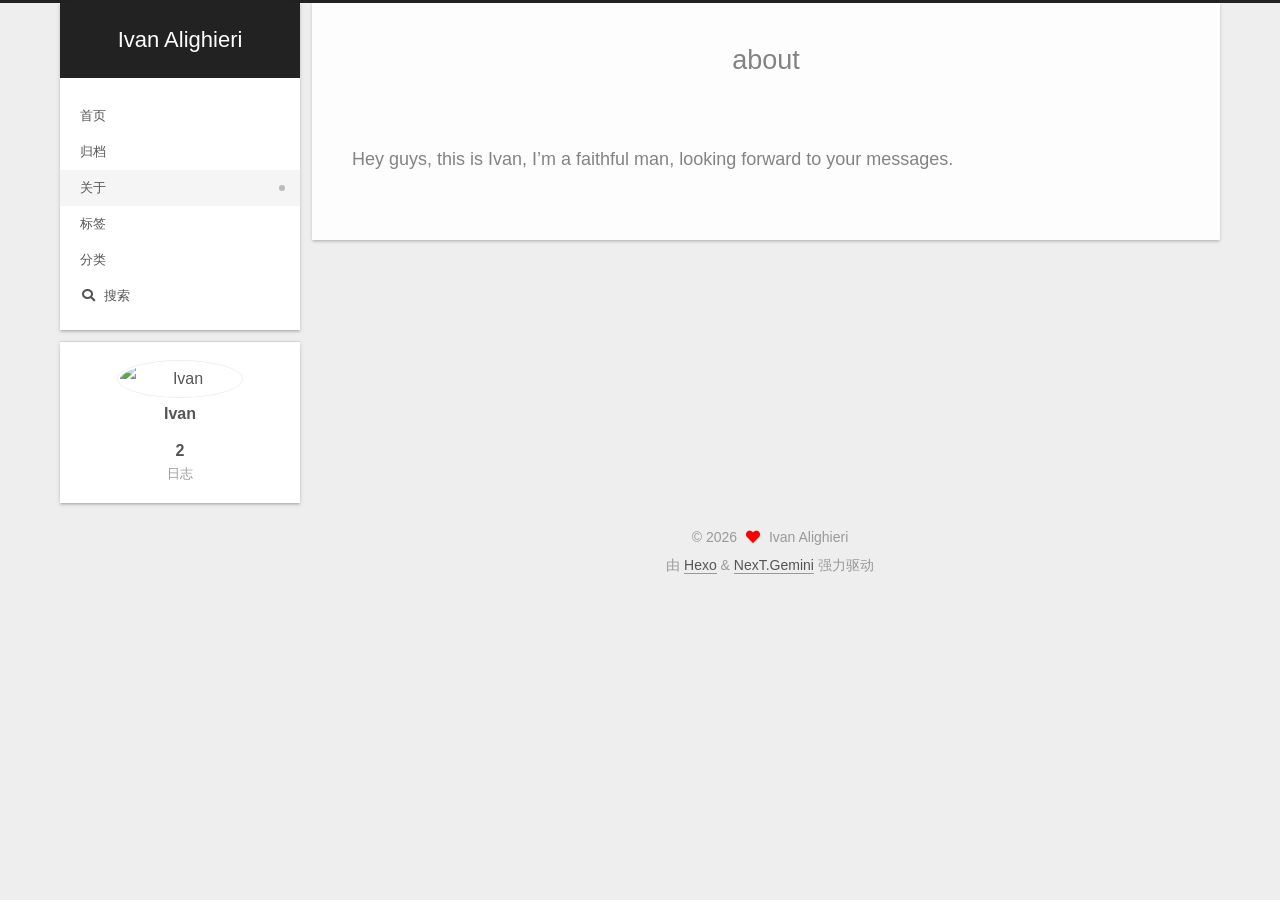
==== commit 29941f98: "Site updated: 2026-06-18 11:35:35" ====
--- a/about/index.html
+++ b/about/index.html
@@ -17,7 +17,7 @@
 
 <script id="hexo-configurations">
     var NexT = window.NexT || {};
-    var CONFIG = {"hostname":"example.com","root":"/","scheme":"Gemini","version":"7.8.0","exturl":false,"sidebar":{"position":"left","display":"post","padding":18,"offset":12,"onmobile":false},"copycode":{"enable":false,"show_result":false,"style":null},"back2top":{"enable":true,"sidebar":false,"scrollpercent":false},"bookmark":{"enable":false,"color":"#222","save":"auto"},"fancybox":false,"mediumzoom":false,"lazyload":false,"pangu":false,"comments":{"style":"tabs","active":null,"storage":true,"lazyload":false,"nav":null},"algolia":{"hits":{"per_page":10},"labels":{"input_placeholder":"Search for Posts","hits_empty":"We didn't find any results for the search: ${query}","hits_stats":"${hits} results found in ${time} ms"}},"localsearch":{"enable":false,"trigger":"auto","top_n_per_article":1,"unescape":false,"preload":false},"motion":{"enable":true,"async":false,"transition":{"post_block":"fadeIn","post_header":"slideDownIn","post_body":"slideDownIn","coll_header":"slideLeftIn","sidebar":"slideUpIn"}}};
+    var CONFIG = {"hostname":"example.com","root":"/","scheme":"Gemini","version":"7.8.0","exturl":false,"sidebar":{"position":"left","display":"post","padding":18,"offset":12,"onmobile":false},"copycode":{"enable":false,"show_result":false,"style":null},"back2top":{"enable":true,"sidebar":false,"scrollpercent":false},"bookmark":{"enable":false,"color":"#222","save":"auto"},"fancybox":false,"mediumzoom":false,"lazyload":false,"pangu":false,"comments":{"style":"tabs","active":null,"storage":true,"lazyload":false,"nav":null},"algolia":{"hits":{"per_page":10},"labels":{"input_placeholder":"Search for Posts","hits_empty":"We didn't find any results for the search: ${query}","hits_stats":"${hits} results found in ${time} ms"}},"localsearch":{"enable":true,"trigger":"auto","top_n_per_article":1,"unescape":false,"preload":false},"motion":{"enable":true,"async":false,"transition":{"post_block":"fadeIn","post_header":"slideDownIn","post_body":"slideDownIn","coll_header":"slideLeftIn","sidebar":"slideUpIn"}}};
   </script>
 
   <meta name="description" content="Hey guys, this is Ivan, I’m a faithful man, looking forward to your messages.">
@@ -104,6 +104,7 @@
 
   <div class="site-nav-right">
     <div class="toggle popup-trigger">
+        <i class="fa fa-search fa-fw fa-lg"></i>
     </div>
   </div>
 </div>
@@ -138,11 +139,38 @@
     <a href="/categories/" rel="section"><i class="th fa-fw"></i>分类</a>
 
   </li>
+      <li class="menu-item menu-item-search">
+        <a role="button" class="popup-trigger"><i class="fa fa-search fa-fw"></i>搜索
+        </a>
+      </li>
   </ul>
 </nav>
 
 
 
+  <div class="search-pop-overlay">
+    <div class="popup search-popup">
+        <div class="search-header">
+  <span class="search-icon">
+    <i class="fa fa-search"></i>
+  </span>
+  <div class="search-input-container">
+    <input autocomplete="off" autocapitalize="off"
+           placeholder="搜索..." spellcheck="false"
+           type="search" class="search-input">
+  </div>
+  <span class="popup-btn-close">
+    <i class="fa fa-times-circle"></i>
+  </span>
+</div>
+<div id="search-result">
+  <div id="no-result">
+    <i class="fa fa-spinner fa-pulse fa-5x fa-fw"></i>
+  </div>
+</div>
+
+    </div>
+  </div>
 
 </div>
     </header>
@@ -335,6 +363,10 @@
 
 
 
+  
+<script src="/js/local-search.js"></script>
+
+
 
 
 
--- a/css/main.css
+++ b/css/main.css
@@ -1197,7 +1197,7 @@
 }
 .links-of-author a::before,
 .links-of-author span.exturl::before {
-  background: #af70bd;
+  background: #50bd75;
   border-radius: 50%;
   content: ' ';
   display: inline-block;
@@ -2180,6 +2180,106 @@
 .tag-cloud a:hover {
   color: var(--link-hover-color) !important;
 }
+.search-pop-overlay {
+  background: rgba(0,0,0,0);
+  height: 100%;
+  left: 0;
+  position: fixed;
+  top: 0;
+  transition: visibility 0s linear 0.2s, background 0.2s;
+  visibility: hidden;
+  width: 100%;
+  z-index: 1400;
+}
+.search-pop-overlay.search-active {
+  background: rgba(0,0,0,0.3);
+  transition: background 0.2s;
+  visibility: visible;
+}
+.search-popup {
+  background: var(--card-bg-color);
+  border-radius: 5px;
+  height: 80%;
+  left: calc(50% - 350px);
+  position: fixed;
+  top: 10%;
+  transform: scale(0);
+  transition: transform 0.2s;
+  width: 700px;
+  z-index: 1500;
+}
+.search-active .search-popup {
+  transform: scale(1);
+}
+@media (max-width: 767px) {
+  .search-popup {
+    border-radius: 0;
+    height: 100%;
+    left: 0;
+    margin: 0;
+    top: 0;
+    width: 100%;
+  }
+}
+.search-popup .search-icon,
+.search-popup .popup-btn-close {
+  color: #999;
+  font-size: 18px;
+  padding: 0 10px;
+}
+.search-popup .popup-btn-close {
+  cursor: pointer;
+}
+.search-popup .popup-btn-close:hover .fa {
+  color: #222;
+}
+.search-popup .search-header {
+  background: #eee;
+  border-top-left-radius: 5px;
+  border-top-right-radius: 5px;
+  display: flex;
+  padding: 5px;
+}
+.search-popup input.search-input {
+  background: transparent;
+  border: 0;
+  outline: 0;
+  width: 100%;
+}
+.search-popup input.search-input::-webkit-search-cancel-button {
+  display: none;
+}
+.search-popup .search-input-container {
+  flex-grow: 1;
+  padding: 2px;
+}
+.search-popup ul.search-result-list {
+  margin: 0 5px;
+  padding: 0;
+  width: 100%;
+}
+.search-popup p.search-result {
+  border-bottom: 1px dashed #ccc;
+  padding: 5px 0;
+}
+.search-popup a.search-result-title {
+  font-weight: bold;
+}
+.search-popup .search-keyword {
+  border-bottom: 1px dashed #ff2a2a;
+  color: #ff2a2a;
+  font-weight: bold;
+}
+.search-popup #search-result {
+  display: flex;
+  height: calc(100% - 55px);
+  overflow: auto;
+  padding: 5px 25px;
+}
+.search-popup #no-result {
+  color: #ccc;
+  margin: auto;
+}
 .header {
   margin: 0 auto;
   position: relative;
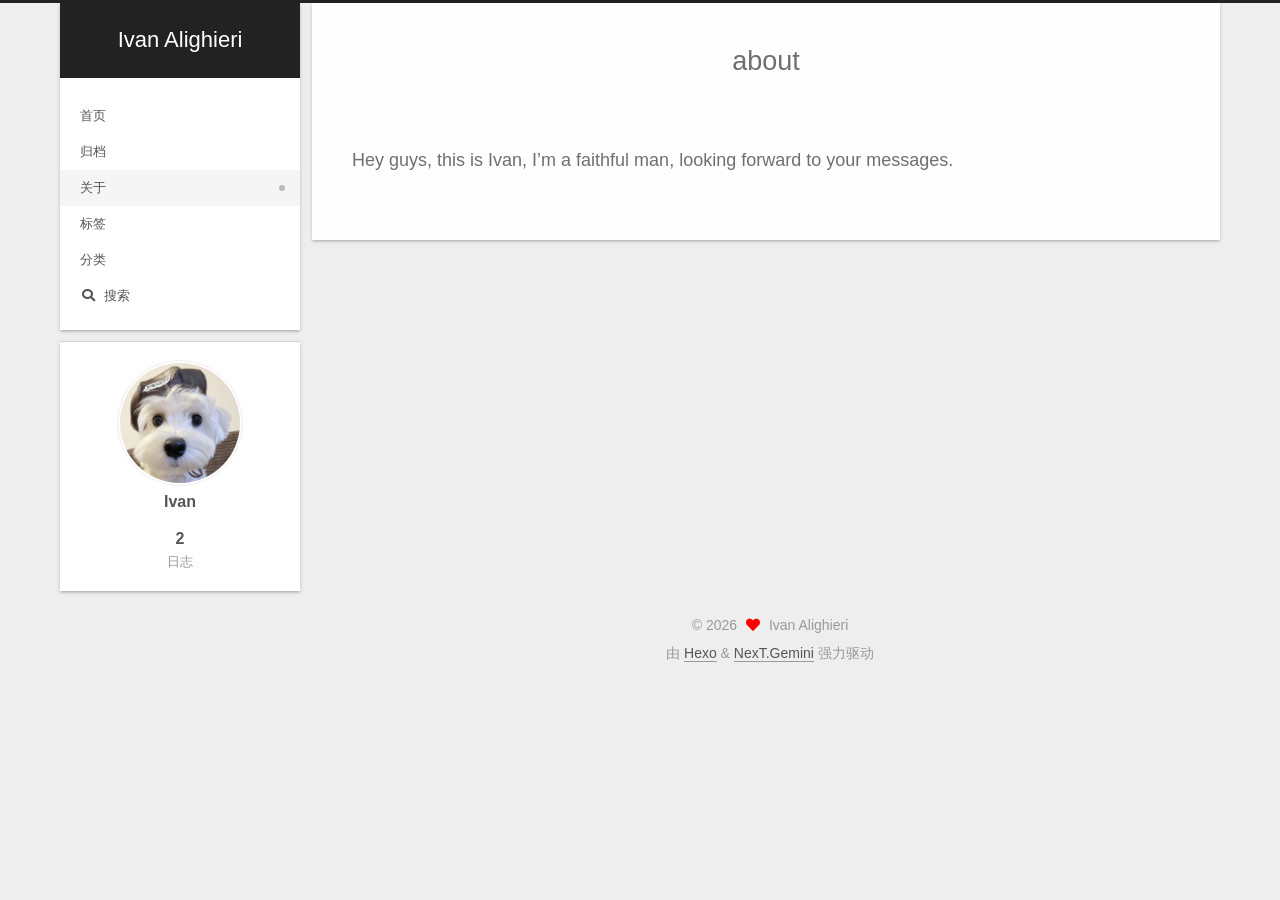
==== commit b9ce74e8: "Site updated: 2026-06-18 11:40:43" ====
--- a/about/index.html
+++ b/about/index.html
@@ -281,7 +281,7 @@
       <div class="site-overview-wrap sidebar-panel">
         <div class="site-author motion-element" itemprop="author" itemscope itemtype="http://schema.org/Person">
     <img class="site-author-image" itemprop="image" alt="Ivan"
-      src="/images/avatar.jpeg%20If%20true,%20the%20avatar%20will%20be%20dispalyed%20in%20circle.">
+      src="/images/avatar.jpeg">
   <p class="site-author-name" itemprop="name">Ivan</p>
   <div class="site-description" itemprop="description"></div>
 </div>
--- a/css/main.css
+++ b/css/main.css
@@ -1197,7 +1197,7 @@
 }
 .links-of-author a::before,
 .links-of-author span.exturl::before {
-  background: #50bd75;
+  background: #e2ff2e;
   border-radius: 50%;
   content: ' ';
   display: inline-block;
